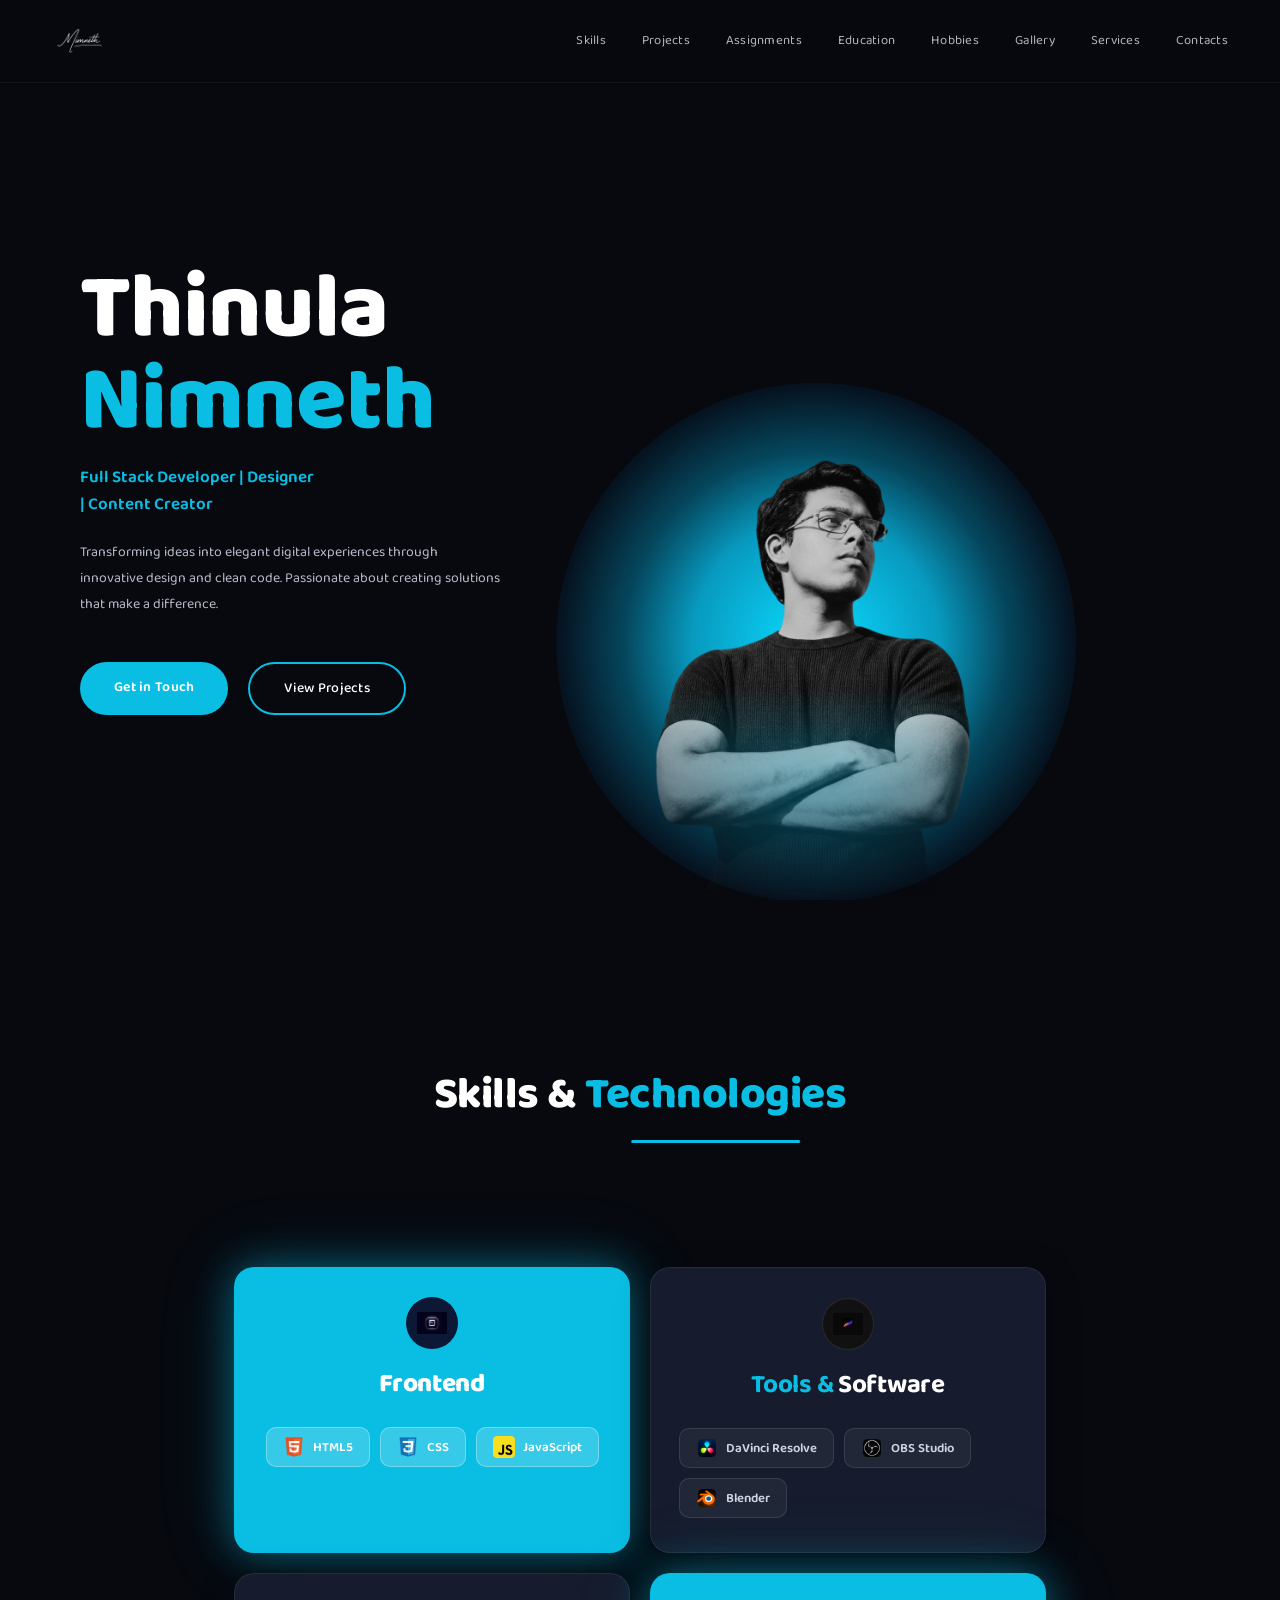
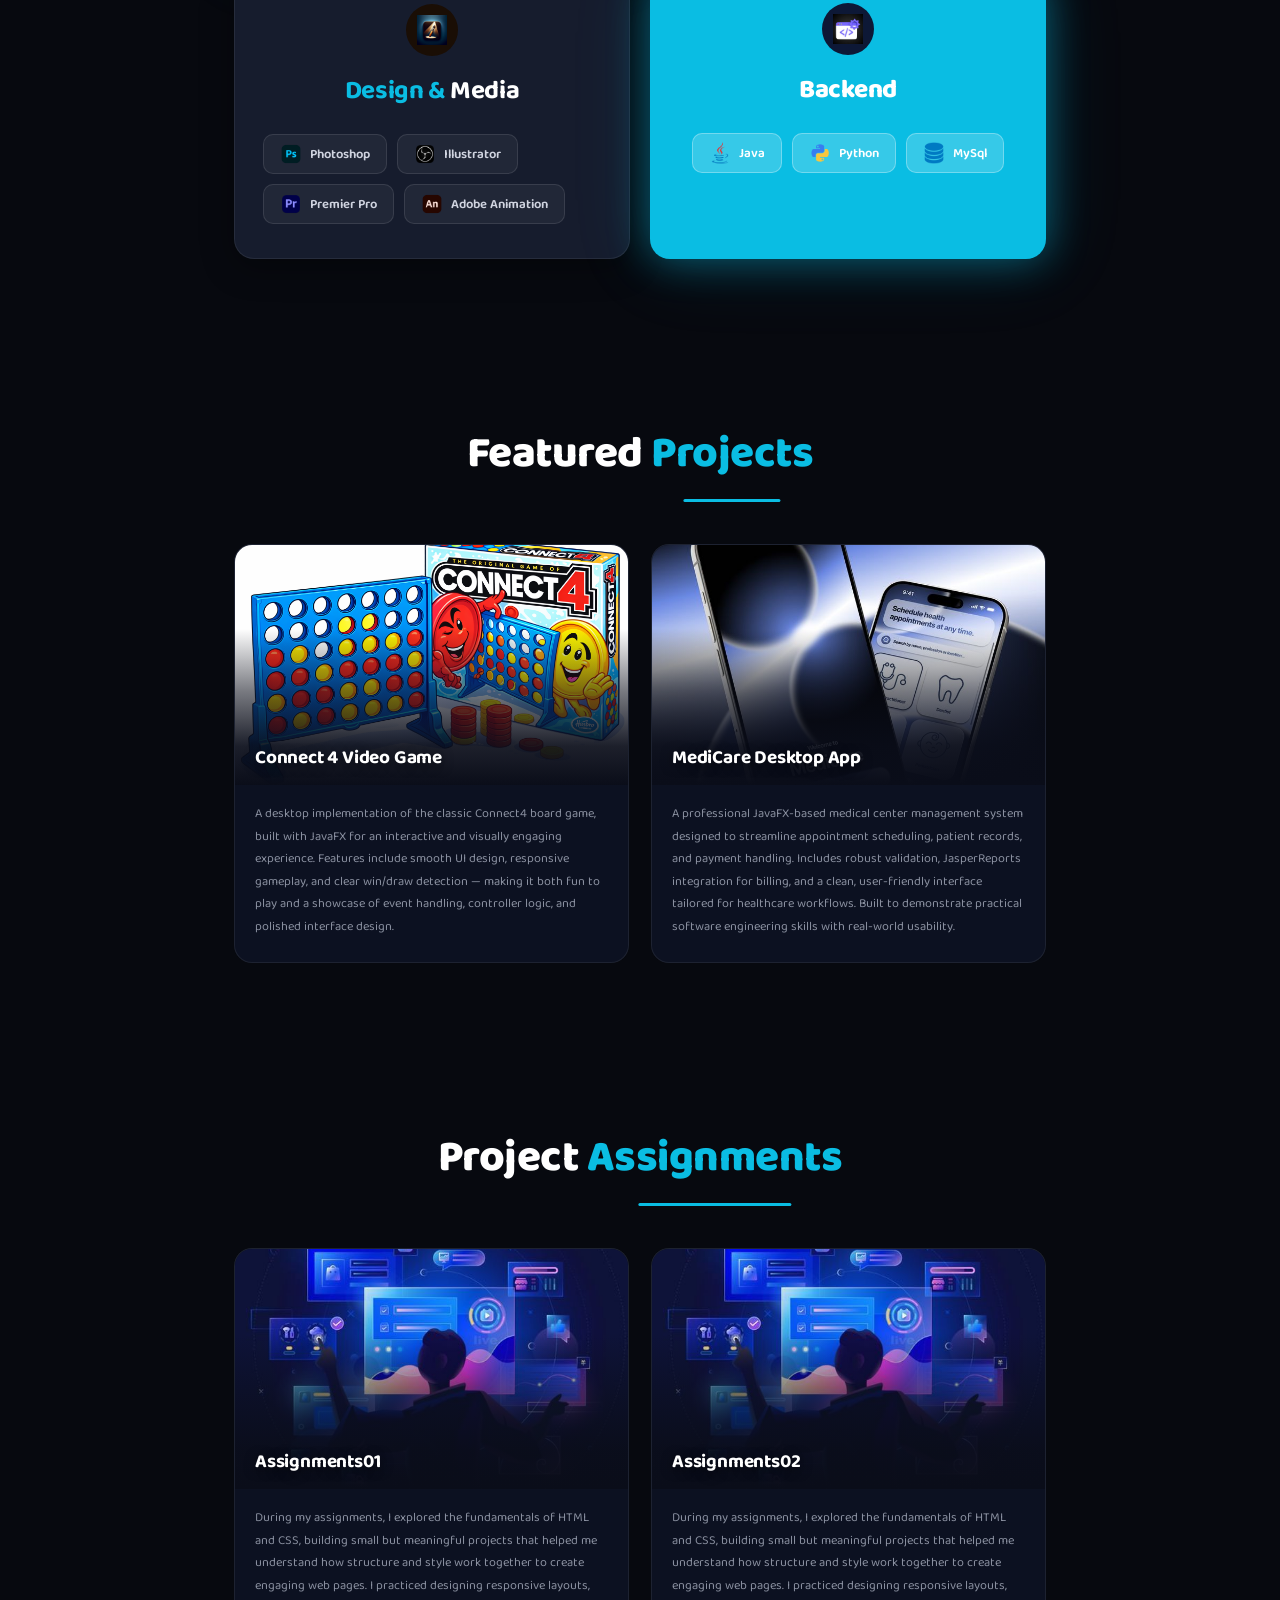
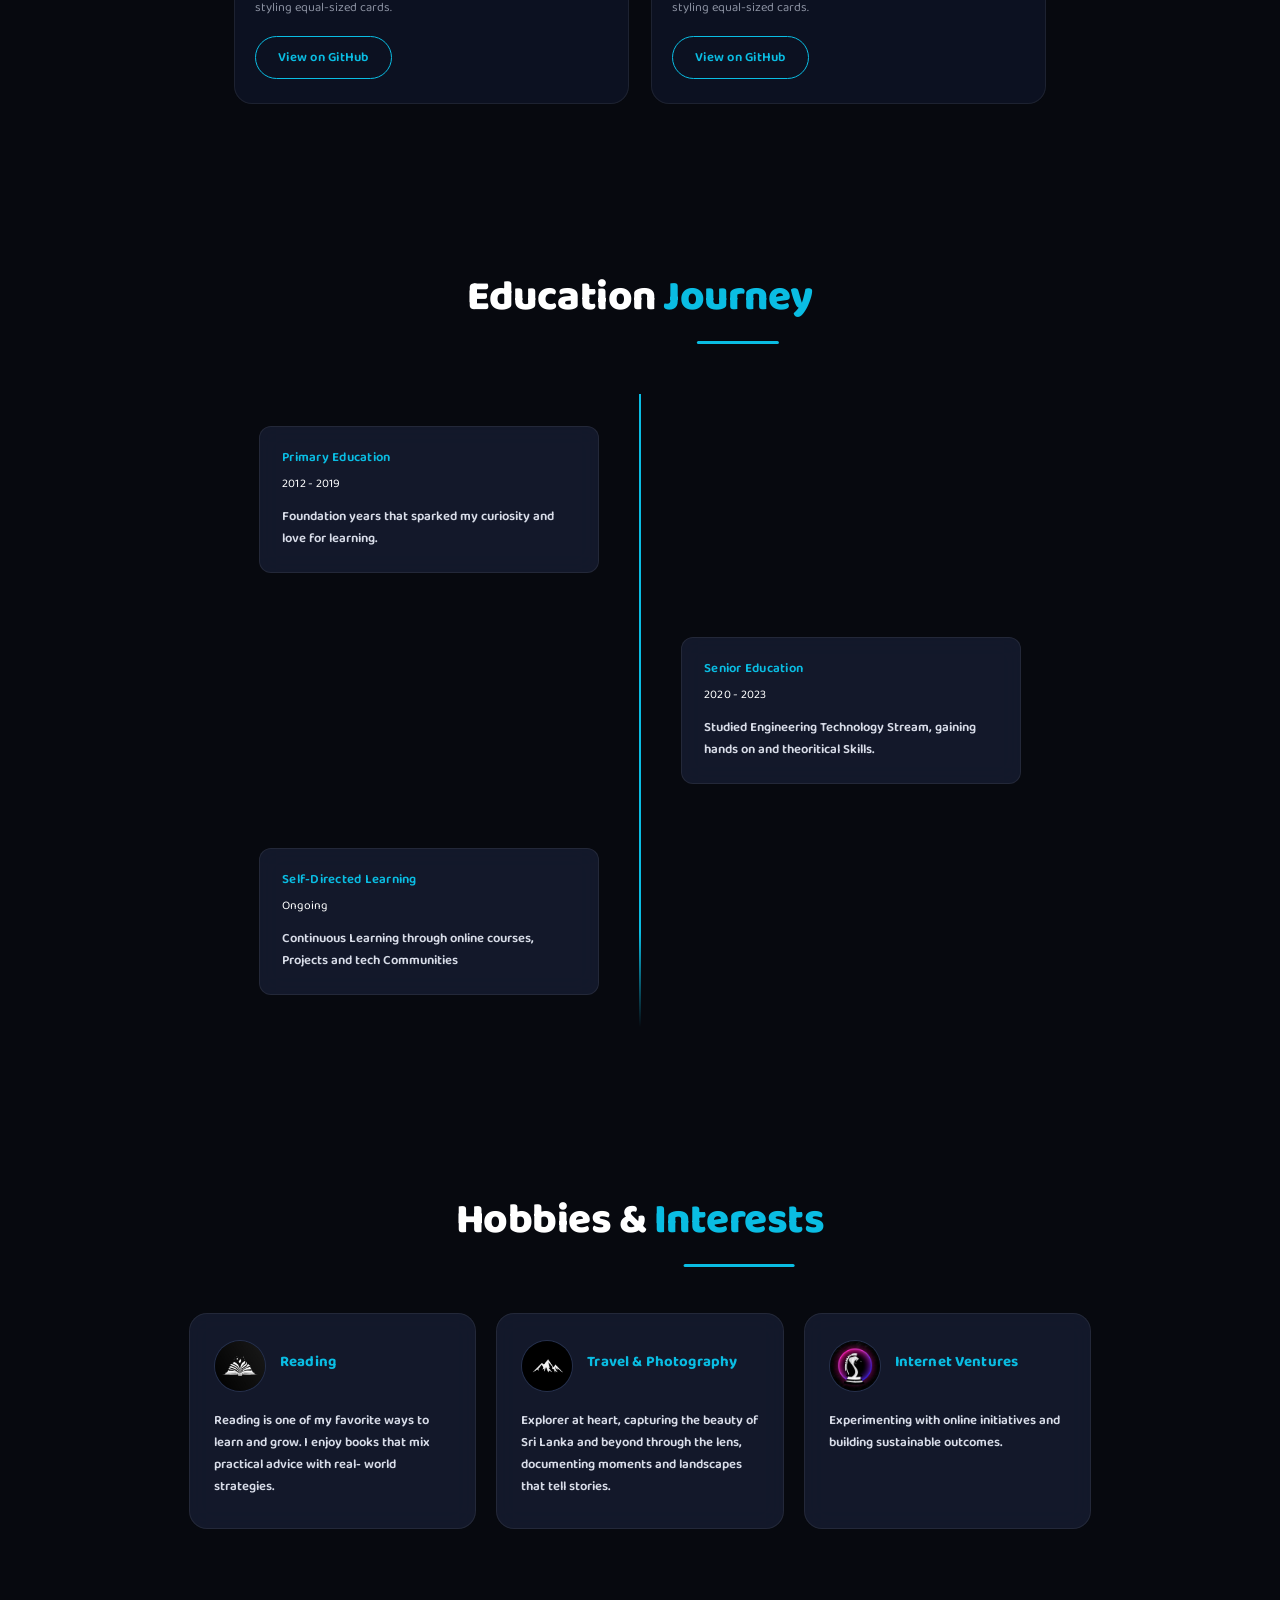
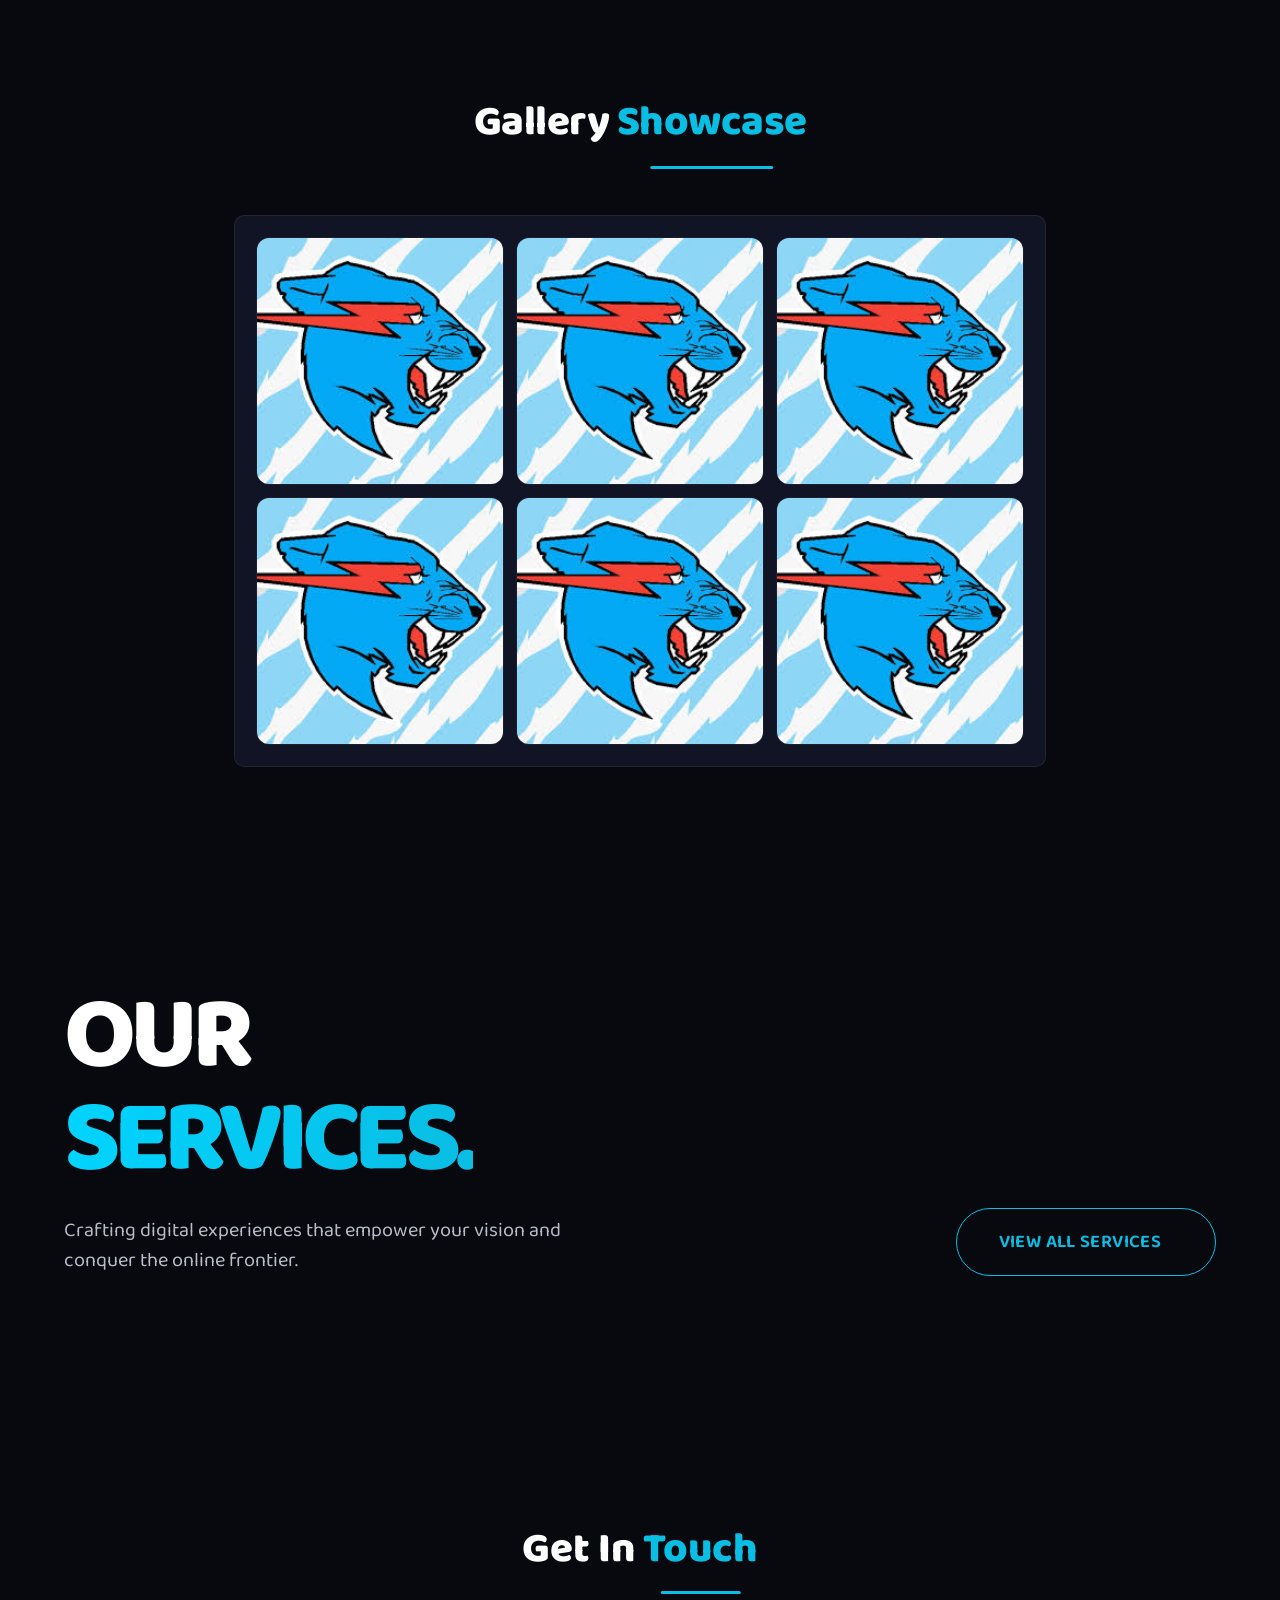
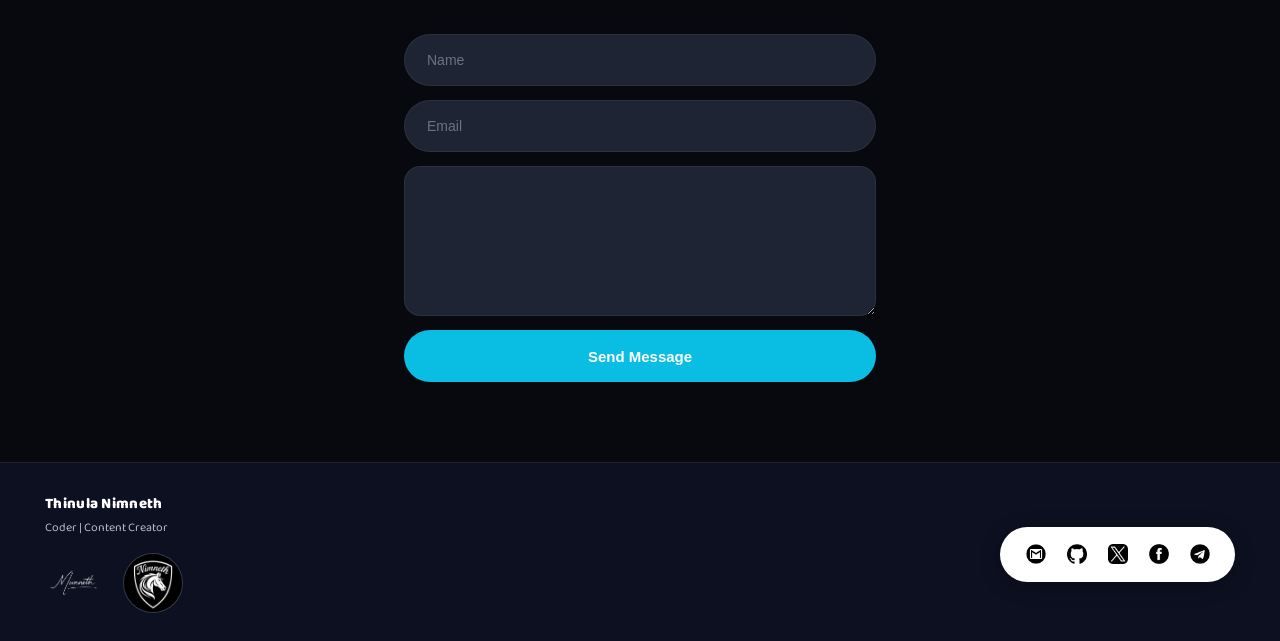
==== index.html @ 16de4619 "services update" ====
<!DOCTYPE html>
<html lang="en">
<head>
    <meta charset="UTF-8">
    <meta name="viewport" content="width=device-width, initial-scale=1.0">
    
    <title>Nimneth</title>


    <!-- google link font -->

    <link rel="preconnect" href="https://fonts.googleapis.com">
    <link rel="preconnect" href="https://fonts.gstatic.com" crossorigin>
    <link href="https://fonts.googleapis.com/css2?family=Baloo+Bhai+2:wght@400;500;600;700;800&display=swap" rel="stylesheet">




    <link rel="stylesheet" href="style.css">

</head>


<body>

    
    
    <div id="navbar">

            <div class="nav-row1">
            <div class="nav-logo">
                <img src="assets/signature.png" alt="Nimneth">
               
            </div>

           <nav class="nav-right">
            <a href="#skills">Skills</a>
            <a href="#projects">Projects</a>
            <a href="#assignment">Assignments</a> 
            <a href="#education">Education</a>
            <a href="#hobbies">Hobbies</a>
            <a href="#gallery">Gallery</a>
            <a href="#services-pro">Services</a>
            <a href="#contacts">Contacts</a>
           </nav>


              <!-- burger button -->
             <button class="burger" id="burger" aria-label="Toggle menu">
               <span></span>
               <span></span>
               <span></span>
             </button>
           

        </div>


          
                   <!-- button -->

            <div class="mobile-menu" id="mobile-menu">
                 <a href="#skills">Skills</a>
                 <a href="#projects">Projects</a>
                 <a href="#assignment">Assignments</a>
                 <a href="#education">Education</a>
                 <a href="#hobbies">Hobbies</a>
                 <a href="#gallery">Gallery</a>
                 <a href="#services-pro">Services</a>
                 <a href="#contacts">Contacts</a>
             </div>



    </div>


    


 <section id="hero">

        

        <div class="hero-left">
            <h1 class="hero-name">
                <span class="name-white">Thinula</span>
                <span class="name-cyan">Nimneth</span>
            </h1>

            <p class="hero-role">
                Full Stack Developer | Designer<br>
                | Content Creator

            </p>

            <p class="hero-desc">
                 Transforming ideas into elegant digital experiences through
                 innovative design and clean code. Passionate about creating
                 solutions that make a difference.
            </p>


            <div class="hero-btns">
                <a href="#contacts" class="btn-solid" >Get in Touch</a>
                <a href="#projects" class="btn-outline" >View Projects</a>
            </div>

        </div>


        <div class="hero-right">
          <div class="hero-glow"></div>
            <div class="hero-photo">
                <img src="assets/profilepic.png" alt="profile image"
            </div>
        </div>




    </section>






 <!-- skills -->

 
<section class="skill-section" id="skills">

  <h2 class="skill-section">
    Skills &amp;&nbsp;<span class="cyan">Technologies</span>
  </h2>

  <div class="skill-grid">

   

    <div class="card-cyan">
      <div class="card-layout">
        <div class="card-icon-frontend">
          <img src="assets/icons/frontend.jpg" alt="frontend">
        </div>

        <div class="card-title">Frontend</div>

        <div class="pills">
          <div class="pill">
            <img src="assets/icons/html.png" alt="html5"> HTML5
          </div>
          <div class="pill">
            <img src="assets/icons/css.png" alt="css"> CSS
          </div>
          <div class="pill">
            <img src="assets/icons/javascript.png" alt="javascript"> JavaScript
          </div>
        </div>
      </div>
    </div>


    

    <div class="card-dark">
      <div class="card-layout">
        <div class="card-icon-tools">
          <img src="assets/icons/tools.jpg" alt="tools">
        </div>

        <div class="card-title">
          <span class="t-cyan">Tools &amp;&nbsp;</span><span class="t-white">Software</span>
        </div>

        <div class="pills">
          <div class="pill">
            <img src="assets/icons/davinci.png" alt="davinci_resolve"> DaVinci Resolve
          </div>
          <div class="pill">
            <img src="assets/icons/obs.png" alt="obs_studio"> OBS Studio
          </div>
          <div class="pill">
            <img src="assets/icons/blender.png" alt="blender"> Blender
          </div>
        </div>
      </div>
    </div>

  

    <div class="card-dark">
      <div class="card-layout">
        <div class="card-icon-design">
          <img src="assets/icons/design.jpg" alt="Design">
        </div>

        <div class="card-title">
          <span class="t-cyan">Design &amp;&nbsp;</span><span class="t-white">Media</span>
        </div>

        <div class="pills">
          <div class="pill">
            <img src="assets/icons/psd.png" alt="Photoshop"> Photoshop
          </div>
          <div class="pill">
            <img src="assets/icons/obs.png" alt="illustrator"> Illustrator
          </div>
          <div class="pill">
            <img src="assets/icons/adobe_premiere_pro.png" alt="Premier Pro"> Premier Pro
          </div>
          <div class="pill">
            <img src="assets/icons/animation.png" alt="Adobe Animation"> Adobe Animation
          </div>
        </div>
      </div>
    </div>

   

    <div class="card-cyan">
      <div class="card-layout">
        <div class="card-icon-backend">
          <img src="assets/icons/backend.jpg" alt="backend">
        </div>

        <div class="card-title">Backend</div>

        <div class="pills">
          <div class="pill">
            <img src="assets/icons/java_original_logo_icon_146458 (1).png" alt="Java"> Java
          </div>
          <div class="pill">
            <img src="assets/icons/python.png" alt="Python"> Python
          </div>
          <div class="pill">
            <img src="assets/icons/database.png" alt="MySql"> MySql
          </div>
        </div>
      </div>
    </div>

    

  </div>
</section>








 <!-- projects i did dev -->



 <section class="project-section"  id="projects">

    <h2 class="heading">
        Featured <span class="cyan">Projects</span>
    </h2>

    <div class="proj-grid">

        <div class="project-card">

            <div class="proj-img">
                <img src="assets/icons/Connect4Game.png" alt="Connect4 videoGame">
                <h3 class="project-title">Connect 4 Video Game</h3>
            </div>

            <div class="proj-body">
                <p class="proj-desc">
                     A desktop implementation of the classic Connect4 board game,
                     built with JavaFX for an interactive and visually engaging experience.
                     Features include smooth UI design, responsive gameplay, and
                     clear win/draw detection — making it both fun to play and a
                     showcase of event handling, controller logic, and polished
                     interface design.
                </p>
            </div>
        </div>



          <div class="project-card">

            <div class="proj-img">
                <img src="assets/icons/mediapp.jpg" alt="MediCare Desktop App">
                <h3 class="project-title">MediCare Desktop App</h3>
            </div>

            <div class="proj-body">
                <p class="proj-desc">
                      A professional JavaFX-based medical center management system
                      designed to streamline appointment scheduling, patient records,
                      and payment handling. Includes robust validation, JasperReports
                      integration for billing, and a clean, user-friendly interface tailored for
                      healthcare workflows. Built to demonstrate practical software
                      engineering skills with real-world usability.
                </p>
            </div>
        </div>

    </div>


 </section>










 <!-- assignments sec -->




<section class="assignment-section" id="assignment">

  <h2 class="heading">
    Project <span class="cyan">Assignments</span>
  </h2>


  <div class="assignment-grid">

    <div class="assignment-card">

      <div class="assignment-img">
        <img src="assets/icons/assignment.jpg" alt="Connect4 videoGame">
        <h3 class="assignment-title">Assignments01</h3>
      </div>
      <div class="assignment-body">

        <p class="assignment-desc">
          During my assignments, I explored the fundamentals of HTML and CSS, 
          building small but meaningful projects that helped me understand how 
          structure and style work together to create engaging web pages. I practiced
           designing responsive layouts, styling equal-sized cards.
        </p>

        <a href="https://github.com/ThinulaNimneth/CSS-EX-3"
           target="_blank" class="assignment-btn">
          View on GitHub
        </a>
      </div>
    </div>



    <div class="assignment-card">

      <div class="assignment-img">
        <img src="assets/icons/assignment.jpg" alt="MediCare Desktop App">
        <h3 class="assignment-title">Assignments02</h3>  
      </div>
      <div class="assignment-body">
        <p class="assignment-desc">

         During my assignments, I explored the fundamentals of HTML and CSS, 
          building small but meaningful projects that helped me understand how 
          structure and style work together to create engaging web pages. I practiced
           designing responsive layouts, styling equal-sized cards.
        </p>

        <a href="https://github.com/ThinulaNimneth/CSS-EX-4"
           target="_blank" class="assignment-btn">
          View on GitHub
        </a>
      </div>
    </div>

  </div>

</section>








   <!-- education section dev -->



<section class="edu-section" id="education">

  <h2 class="heading">
    Education <span class="cyan">Journey</span>
  </h2>

  <div class="timeline">


    <div class="timeline-line"></div>

    <div class="tl-left">
      <div class="edu-card">
        <div class="card-title">Primary Education</div>
        <div class="card-date">2012 - 2019</div>
        <p class="card-desc">
          Foundation years that sparked my curiosity
          and love for learning.
        </p>
      </div>
    </div>

    <div class="tl-spacer-right"></div>

    <div class="tl-spacer-left"></div>


    <div class="tl-right">

      <div class="edu-card">
        <div class="card-title">Senior Education</div>
        <div class="card-date">2020 - 2023</div>
        <p class="card-desc">
          Studied Engineering Technology Stream,
          gaining hands on and theoritical Skills.
        </p>
      </div>

    </div>


    <div class="tl-left">
      <div class="edu-card">
        <div class="card-title">Self-Directed Learning</div>
        <div class="card-date">Ongoing</div>
        <p class="card-desc">
          Continuous Learning through online courses,
          Projects and tech Communities
        </p>
      </div>
    </div>
    <div class="tl-spacer_right"></div>

  </div>

</section>


    




<!-- hobbies develop -->



<section class="hobbies-section" id="hobbies">

  <h2 class="sec-heading">
    Hobbies &amp; <span class="cyan">Interests</span>
  </h2>


  <div class="hobbies-grid">


    <div class="hobby-card">
      <div class="card-header">
        <div class="icon-circle">
          <img src="assets/icons/book.jpg" alt="Reading"/>
        </div>
        <span class="card-title">Reading</span>
      </div>
      <p class="card-desc">
        Reading is one of my favorite ways
        to learn and grow. I enjoy books
        that mix practical advice with real-
        world strategies.
      </p>
    </div>


    <div class="hobby-card">
      <div class="card-header">
        <div class="icon-circle">
          <img src="assets/icons/travel.jpg" alt="Travel & Photography"/>
        </div>
        <span class="card-title">Travel &amp; Photography</span>
      </div>
      <p class="card-desc">
        Explorer at heart, capturing the
        beauty of Sri Lanka and beyond
        through the lens, documenting
        moments and landscapes that tell
        stories.
      </p>
    </div>


    <div class="hobby-card">
      <div class="card-header">
        <div class="icon-circle">
          <img src="assets/icons/hustling.png" alt="Internet Ventures"/>
        </div>
        <span class="card-title">Internet Ventures</span>
      </div>
      <p class="card-desc">
        Experimenting with online
        initiatives and building sustainable
        outcomes.
      </p>
    </div>

  </div>


</section>








<!-- gallery dev -->

<section class="gallery-section" id="gallery">

  <h2 class="sec-heading">
    Gallery <span class="cyan">Showcase</span>
  </h2>


  <div class="gallery-container">

    <div class="gallery-grid">

      <div class="gal-cell">
        <img src="assets/beast.jpg" alt="gallery_image">
      </div>

      <div class="gal-cell">
        <img src="assets/beast.jpg" alt="gallery_image">
      </div>

      <div class="gal-cell">
        <img src="assets/beast.jpg" alt="gallery_image">
      </div>

      <div class="gal-cell">
        <img src="assets/beast.jpg" alt="gallery_image">
      </div>

      <div class="gal-cell">
        <img src="assets/beast.jpg" alt="gallery_image">
      </div>

      <div class="gal-cell">
        <img src="assets/beast.jpg" alt="gallery_image">
      </div>

    </div>

  </div>

</section>




<!-- services develop -->



<section  id="services-pro" class="services-section_web">


  <div class="services-wrapper_web">

    <div class="services-txt_web">

      <h1 class="services-title_web">
        OUR <br> <span class="services-highlights">SERVICES.</span>
      </h1>

      <P class="services-subtitle_web">
        Crafting digital experiences that empower your vision and conquer the online frontier.
      </P>
    </div>

    <a href="services.html" class="services-btn-web">
      VIEW ALL SERVICES
        <span class="arrow"></span>


    </a>

  </div>





</section>







<!-- Contacts -->



<section class="contact-section" id="contacts">


    <h2 class="sec-heading">
        Get In <span class="cyan">Touch</span>
    </h2>



    <form class="contact-form" id="contact-form">


        <input class="form-input"   type="text"  placeholder="Name" required >

        <input  class="form-input"  type="email"  placeholder="Email" required >

        <textarea  class="form-textarea"  placeholder="Message" required >  </textarea>

        <button type="submit" class="btn-send"  id="send-btn" >
            Send Message
        </button>
        

    </form>

</section>





<!-- footer dev -->

<footer class="footer">


  <div class="footer-left">

    <div class="footer-info">
      <div class="footer-name">Thinula Nimneth</div>
      <div class="footer-tag">Coder | Content Creator</div>
    </div>


    <div class="footer-logo">

      <img src="assets/signaturelogo.png" alt="signatureimg">

      <div class="footer-badge">
        <img src="assets/icons/brandLogo.png" alt="logobusiness">
      </div>

    </div>

  </div>



  <div class="footer-socials">



    <a href="mailto:nimnethnetwork@gmail.com" title="Email" target="_blank">
      <img src="assets/icons/gmail_icon.png"  alt="email">
    </a>



    <a href="https://github.com/ThinulaNimneth" title="GitHub" target="_blank">
      <img src="assets/icons/githu.png" alt="github">
    </a>



    <a href="https://x.com/NimnethX" title="X (Twitter)" target="_blank">
      <img src="assets/icons/xlogo.png" alt="twitter">
    </a>



    <a href="#" title="Facebook" target="_blank">
      <img src="assets/icons/fbicon.png" alt="Facebook">
    </a>



    <a href="http://t.me/NIMNETHphionix" title="Telegram" target="_blank">
      <img src="assets/icons/telegram.png" alt="telegram">
    </a>



  </div>



</footer>












     <script src="script.js"></script>
</body>
</html>
---- style.css ----
*, *::before, *::after {
  margin: 0;
  padding: 0;
  box-sizing: border-box;
}



html {
   scroll-behavior: smooth;
   }





:root {
  --bg:        #07090f;
  --cyan:      #0abde3;
  --cyan-dark: #0099c7;
  --white:     #ffffff;
  --text:      #b8bcc8;
  --font:      'Baloo Bhai 2', 'Segoe UI', system-ui, sans-serif;
}



body {
  background: var(--bg);
  color: var(--text);
  font-family: var(--font);
  overflow-x: hidden;
  min-height: 100vh;
}



a {
  text-decoration: none;
  color: inherit;
}



img {
  display: block;
  max-width: 100%;
}



::-webkit-scrollbar       { width: 4px; }
::-webkit-scrollbar-track { background: var(--bg); }
::-webkit-scrollbar-thumb { background: var(--cyan); border-radius: 10px; }





#navbar {
  position: fixed;
  top: 0; left: 0; right: 0;
  z-index: 999;
  background: rgba(7, 9, 15, 0.90);
  backdrop-filter: blur(18px);
  -webkit-backdrop-filter: blur(18px);
  border-bottom: 1px solid rgba(255, 255, 255, 0.05);
}



.nav-row1 {
  display: flex;
  align-items: center;
  justify-content: space-between;
  padding: 12px 52px;
}



.nav-logo img {
  height: 58px;
  width: auto;
  display: block;
  mix-blend-mode: screen;
}



.nav-right {
  display: flex;
  align-items: center;
  gap: 36px;
}



.nav-right a {
  font-size: 13px;
  font-weight: 400;
  color: rgba(255, 255, 255, 0.70);
  letter-spacing: 0.02em;
  transition: color .2s;
  position: relative;
  padding-bottom: 2px;
}



.nav-right a::after {
  content: '';
  position: absolute;
  bottom: -2px; left: 0;
  width: 0; height: 1.5px;
  background: var(--cyan);
  border-radius: 2px;
  transition: width .25s ease;
}



.nav-right a:hover,
.nav-right a.active        { color: var(--cyan); }
.nav-right a:hover::after,
.nav-right a.active::after { width: 100%; }





/* hero dev */



#hero {
  min-height: 100vh;
  display: flex;
  align-items: center;
  justify-content: space-between;
  padding: 80px 80px 0 80px;
  position: relative;
  overflow: hidden;
}


.hero-left {
  flex: 1;
  max-width: 580px;
 
}



.hero-name {
  font-size: clamp(54px, 7.5vw, 92px);
  font-weight: 800;
  line-height: 1.0;
  letter-spacing: -1px;
}



.name-white {
  color: var(--white);
  display: block;
}



.name-cyan {
  color: var(--cyan);
  display: block;
}




.hero-role {
  font-size: 17px;
  font-weight: 600;
  color: var(--cyan);
  margin-top: 16px;
  margin-bottom: 22px;
  line-height: 1.55;
}


.hero-desc {
  font-size: 14px;
  font-weight: 400;
  color: var(--text);
  max-width: 420px;
  line-height: 1.85;
  margin-bottom: 44px;
}



.hero-btns {
  display: flex;
  gap: 20px;
  flex-wrap: wrap;
}



.btn-solid {
  background: var(--cyan);
  color: var(--white);
  font-family: var(--font);
  font-size: 14px;
  font-weight: 600;
  padding: 14px 34px;
  border-radius: 50px;
  border: none;
  cursor: pointer;
  display: inline-block;
  letter-spacing: 0.02em;
  transition: background .2s, transform .15s, box-shadow .2s;
}



.btn-solid:hover {
  background: var(--cyan-dark);
  transform: translateY(-2px);
  box-shadow: 0 8px 28px rgba(10, 189, 227, 0.38);
}



.btn-outline {
  background: transparent;
  color: var(--white);
  font-family: var(--font);
  font-size: 14px;
  font-weight: 500;
  padding: 13px 34px;
  border-radius: 50px;
  border: 2px solid var(--cyan);
  cursor: pointer;
  display: inline-block;
  letter-spacing: 0.02em;
  transition: background .2s, transform .15s, box-shadow .2s;
}



.btn-outline:hover {
  background: rgba(10, 189, 227, 0.10);
  transform: translateY(-2px);
  box-shadow: 0 8px 24px rgba(10, 189, 227, 0.18);
}



.hero-right {
  flex: 0 0 auto;
  width: 480px;
  display: flex;
  justify-content: center;
  align-items: flex-end;
  align-self: flex-end;
  position: relative;
}



.hero-glow {

  position: absolute;
  left: 20%;
  top: 50%;
  transform: translate(-50%, -50%);
  width: 520px;
  height: 520px;
  border-radius: 50%;
  background: radial-gradient(
    circle at center,
    #00e5ff                      0%,
    #0abde3                     16%,
    #0899be                     34%,
    rgba(4,  140, 180, 0.48)    52%,
    rgba(2,   70, 120, 0.16)    70%,
    transparent                  84%
  );
  pointer-events: none;
  z-index: 0;
}




.hero-photo {


  width: clamp(300px, 30vw, 460px);
  position: relative;
  z-index: 1;
  top: 20px;
  right: 150px;
  
}



.hero-photo img {
  width: 100%;
  height: auto;
  display: block;
  filter: grayscale(100%) contrast(1.12) brightness(0.90);
  -webkit-mask-image: linear-gradient(to bottom, black 55%, transparent 100%);
  mask-image:         linear-gradient(to bottom, black 55%, transparent 100%);
}





@keyframes fadeUp {
  from { opacity: 0; transform: translateY(24px); }
  to   { opacity: 1; transform: translateY(0); }
}



@keyframes fadeIn {
  from { opacity: 0; }
  to   { opacity: 1; }
}



.hero-name  { animation: fadeUp .70s ease both; animation-delay: .10s; }
.hero-role  { animation: fadeUp .70s ease both; animation-delay: .22s; }
.hero-desc  { animation: fadeUp .70s ease both; animation-delay: .34s; }
.hero-btns  { animation: fadeUp .70s ease both; animation-delay: .46s; }
.hero-glow  { animation: fadeIn 1.00s ease both; animation-delay: .10s; }
.hero-right { animation: fadeUp .90s ease both; animation-delay: .30s; }





@media (max-width: 1024px) {
  #hero { padding: 80px 40px 0 40px; }
  .hero-right { width: 400px; }
}



@media (max-width: 820px) {
  .nav-row1  { padding: 12px 20px; }
  .nav-right { display: none; }








  #hero {
    flex-direction: column;
    align-items: flex-start;
    padding: 110px 24px 40px;
    gap: 10px;
  }




  .hero-left {
    max-width: 100%;
  }



  .hero-right {
    width: 100%;
    justify-content: center;
    align-self: center;
    margin-top: 10px;
  }


  .hero-photo {
    width: 260px;
    right: 0;
    left: 0;
    top: 0;
  }

  .hero-glow {
    left: 50%;  
    width: 300px;
    height: 300px;

  }
}











/* skills develop */




.skill-section {
  width: 100%;
  max-width: 860px;
  margin: 0 auto;
  padding: 80px 24px;
}


.skill-section h2 {
  text-align: center;
  margin-bottom: 52px;
  font-size: clamp(30px, 4vw, 44px);
  font-weight: 800;
  color: #ffffff;
  letter-spacing: -0.5px;
}



.skill-section h2 .cyan {
  color: var(--cyan);
  position: relative;
  display: inline-block;
  padding-bottom: 4px;
}


.skill-section h2 .cyan::after {
  content: '';
  position: absolute;
  left: 50%;
  transform: translateX(-50%);
  bottom: -8px;
  width: 65%;
  height: 3px;
  background: var(--cyan);
  border-radius: 2px;
}



.skill-grid {
  display: grid;
  grid-template-columns: 1fr 1fr;
  gap: 20px;
}


.card-cyan, .card-dark {
  border-radius: 20px;
  padding: 30px 28px 34px;
  transition: transform .2s, box-shadow .25s;
  position: relative;
  overflow: hidden;
}


.card-cyan:hover, .card-dark:hover {
  transform: translateY(-5px);
}


.card-cyan {

  background: var(--cyan);
  box-shadow: 0 0 40px rgba(10,189,227,0.45), 0 0 80px rgba(10,189,227,0.15);
}



.card-dark {
  background: #161c2d;
  border: 1px solid rgba(255,255,255,0.07);
  box-shadow: 0 8px 32px rgba(0,0,0,0.35);
  transition: transform .2s, box-shadow .25s, border-color .25s;
  
}



.card-dark:hover {
  transform: translateY(-5px);
  border-color: rgba(10,189,227,0.45);
  box-shadow: 0 8px 32px rgba(0,0,0,0.35), 0 0 24px rgba(10,189,227,0.12);

}



.card-header {
  display: flex;
  align-items: center;
  gap: 15px;
  margin-bottom: 22px;
}



.card-layout {
  display: flex;
  flex-direction: column;
  align-items: center;
  text-align: center;
}



.card-icon-frontend, .card-icon-backend,
.card-icon-tools, .card-icon-design {
  width: 52px;
  height: 52px;
  border-radius: 50%;
  display: flex;
  align-items: center;
  justify-content: center;
  flex-shrink: 0;
}



.card-icon-frontend { background: #0d1836; }
.card-icon-backend  { background: #0d1836; }
.card-icon-design   { background: #1a0e05; }
.card-icon-tools    { background: #111; border: 1px solid rgba(255,255,255,0.1); }



.card-icon-frontend img, .card-icon-backend img,
.card-icon-tools img, .card-icon-design img {
  width: 30px;
  height: 30px;
  object-fit: contain;
}



.card-cyan .card-title {
  font-size: 26px;
  font-weight: 800;
  color: #fff;
  margin-top: 14px;
  margin-bottom: 22px;
  letter-spacing: -0.3px;
}



.card-dark .card-title {
  font-size: 26px;
  font-weight: 700;
  text-align: center;
  margin-top: 14px;
  margin-bottom: 22px;
  letter-spacing: -0.3px;

  
}



.card-dark .card-title .t-cyan  { color: var(--cyan); }
.card-dark .card-title .t-white { color: white; }



.pills {

  display: flex;
  flex-wrap: wrap;
  gap: 10px;
}



.card-cyan .pills {
   justify-content: center;
   }



.pill {
  display: inline-flex;
  align-items: center;
  gap: 8px;
  border-radius: 10px;
  padding: 8px 16px;
  font-size: 13px;
  font-weight: 600;
  cursor: default;
  transition: transform .15s;
}



.pill:hover { 
  transform: scale(1.04);
 }




.card-cyan .pill {
  background: rgba(255,255,255,0.18);
  border: 1.5px solid rgba(255,255,255,0.3);
  color: white;
}




.card-dark .pill {
  background: rgba(255,255,255,0.05);
  border: 1px solid rgba(255,255,255,0.1);
  color: #d0d4e0;
}



.card-dark .pill:hover {
  border-color: rgba(10,189,227,0.4);
  background: rgba(10,189,227,0.07);
}



.pill img {
  width: 22px;
  height: 22px;
  object-fit: contain;
  border-radius: 4px;
  flex-shrink: 0;
}



@media (max-width: 620px) {
  .skill-grid { grid-template-columns: 1fr; }
}









/* projects dev */






.project-section {
  width: 100%;
  max-width: 860px;
  margin: 0 auto;
  padding: 80px 24px;
}



.project-section .heading {
  text-align: center;
  margin-bottom: 52px;
  font-size: clamp(30px, 4.5vw, 44px);
  font-weight: 800;
  color: white;
  letter-spacing: -0.5px;
}



.project-section .heading .cyan {
  color: var(--cyan);
  position: relative;
  display: inline-block;
  padding-bottom: 2px;
}



.project-section .heading .cyan::after {
  content: '';
  position: absolute;
  left: 50%;
  transform: translateX(-50%);
  bottom: -10px;
  width: 60%;
  height: 3px;
  background: var(--cyan);
  border-radius: 2px;
}



.proj-grid {
  display: grid;
  grid-template-columns: 1fr 1fr;
  gap: 22px;
}



.project-card {
  background: rgba(14, 19, 36, 0.9);
  border: 1px solid rgba(255,255,255,0.07);
  border-radius: 18px;
  overflow: hidden;
  backdrop-filter: blur(10px);
  -webkit-backdrop-filter: blur(10px);
  transition: transform .25s, border-color .25s, box-shadow .25s;
}



.project-card:hover {
  transform: translateY(-6px);
  border-color: rgba(10,189,227,0.45);
  box-shadow: 0 0 30px rgba(10,189,227,0.2), 0 0 60px rgba(10,189,227,0.08);
}




.proj-img {
  position: relative;
  width: 100%;
  height: 240px;
  overflow: hidden;
}



.proj-img img {
  width: 100%;
  height: 100%;
  object-fit: cover;
  display: block;
  transition: transform .4s ease;
}



.project-card:hover .proj-img img {
   transform: scale(1.04);

   }



.proj-img::after {
  content: '';
  position: absolute;
  left: 0; right: 0; bottom: 0;
  height: 65%;
  background: linear-gradient(
    to bottom, transparent 0%,
    rgba(10,13,25,0.55) 40%,
    rgba(10,13,25,0.92) 75%,
    rgba(10,13,25,1.0)  100%
  );


  pointer-events: none;
}




.project-title {
  position: absolute;
  bottom: 14px;
  left: 20px;
  right: 20px;
  font-size: 19px;
  font-weight: 700;
  color: #ffffff;
  letter-spacing: -0.2px;
  line-height: 1.25;
  z-index: 1;
  text-shadow: 0 2px 12px rgba(0,0,0,0.6);
}



.proj-body { 
  padding: 18px 20px 24px;

 }





.proj-desc {
  font-size: 12.5px;
  font-weight: 400;
  color: #8a90a0;
  line-height: 1.8;
}


@media (max-width: 620px) {
  .proj-grid { grid-template-columns: 1fr; }
}




/* assignments sec */




.assignment-section {
  width: 100%;
  max-width: 860px;
  margin: 0 auto;
  padding: 80px 24px;
}



.assignment-section .heading {
  text-align: center;
  margin-bottom: 52px;
  font-size: clamp(30px, 4.5vw, 44px);
  font-weight: 800;
  color: white;
  letter-spacing: -0.5px;
}



.assignment-section .heading .cyan {
  color: var(--cyan);
  position: relative;
  display: inline-block;
  padding-bottom: 2px;
}




.assignment-section .heading .cyan::after {
  content: '';
  position: absolute;
  left: 50%;
  transform: translateX(-50%);
  bottom: -10px;
  width: 60%;
  height: 3px;
  background: var(--cyan);
  border-radius: 2px;
}




.assignment-grid {
  display: grid;
  grid-template-columns: 1fr 1fr;
  gap: 22px;
}


.assignment-card {
  background: rgba(14, 19, 36, 0.9);
  border: 1px solid rgba(255,255,255,0.07);
  border-radius: 18px;
  overflow: hidden;
  backdrop-filter: blur(10px);
  -webkit-backdrop-filter: blur(10px);
  transition: transform .25s, border-color .25s, box-shadow .25s;
}


.assignment-card:hover {
  transform: translateY(-6px);
  border-color: rgba(10,189,227,0.45);
  box-shadow: 0 0 30px rgba(10,189,227,0.2), 0 0 60px rgba(10,189,227,0.08);
}


.assignment-img {
  position: relative;
  width: 100%;
  height: 240px;
  overflow: hidden;
}


.assignment-img img {
  width: 100%;
  height: 100%;
  object-fit: cover;
  display: block;
  transition: transform .4s ease;
}



.assignment-card:hover .assignment-img img {
   transform: scale(1.04);
  
  }



.assignment-img::after {
  content: '';
  position: absolute;
  left: 0; right: 0; bottom: 0;
  height: 65%;
  background: linear-gradient(
    to bottom, transparent 0%,
    rgba(10,13,25,0.55) 40%,
    rgba(10,13,25,0.92) 75%,
    rgba(10,13,25,1.0)  100%
  );
  pointer-events: none;
}



.assignment-title {
  position: absolute;
  bottom: 14px;
  left: 20px;
  right: 20px;
  font-size: 19px;
  font-weight: 700;
  color: #ffffff;
  letter-spacing: -0.2px;
  line-height: 1.25;
  z-index: 1;
  text-shadow: 0 2px 12px rgba(0,0,0,0.6);
}



.assignment-body {
   padding: 18px 20px 24px;
   }



.assignment-desc {
  font-size: 12.5px;
  font-weight: 400;
  color: #8a90a0;
  line-height: 1.8;
}




.assignment-btn {
  display: inline-flex;
  align-items: center;
  gap: 8px;
  margin-top: 16px;
  padding: 10px 22px;
  font-size: 13px;
  font-weight: 600;
  color: var(--cyan);
  border: 1.5px solid var(--cyan);
  border-radius: 50px;
  letter-spacing: 0.02em;
  transition: background .2s, color .2s, transform .15s, box-shadow .2s;
}


.assignment-btn:hover {
  background: var(--cyan);
  color: white;
  transform: translateY(-2px);
  box-shadow: 0 8px 24px rgba(10, 189, 227, 0.28);
}



@media (max-width: 620px) {
  .assignment-grid { grid-template-columns: 1fr; }
}















/* edu development */





.edu-section {
  width: 100%;
  max-width: 860px;
  margin: 0 auto;
  padding: 80px 24px;
}

.edu-section .heading {
  text-align: center;
  font-size: clamp(28px, 4vw, 42px);
  font-weight: 800;
  color: white;
  letter-spacing: -0.5px;
  margin-bottom: 60px;
}

.edu-section .heading .cyan {
  color: var(--cyan);
  position: relative;
  display: inline-block;
  padding-bottom: 2px;
}

.edu-section .heading .cyan::after {
  content: '';
  position: absolute;
  left: 50%;
  transform: translateX(-50%);
  bottom: -10px;
  width: 55%;
  height: 3px;
  background: var(--cyan);
  border-radius: 2px;
}


.timeline {
  position: relative;
  display: grid;
  grid-template-columns: 1fr 2px 1fr;
  row-gap: 0;
}


.timeline-line {
  grid-column: 2;
  grid-row: 1/99;
  background: linear-gradient(
    to bottom, #0abde3 0%, #0abde3 85%, rgba(10,189,227,0.0) 100%
  );


  width: 2px;
  justify-self: center;
}



.tl-left {
  grid-column: 1;
  padding: 32px 40px 32px 0;
  display: flex;
  justify-content: flex-end;
}



.tl-right {
  grid-column: 3;
  padding: 32px 0 32px 40px;
  display: flex;
  justify-content: flex-start;
}



.tl-spacer-left  {
   grid-column: 1;
   }
.tl-spacer-right {
   grid-column: 3;
   }




.edu-card {

  background: rgba(22, 28, 48, 0.85);
  border: 1px solid rgba(255,255,255,0.07);
  border-radius: 12px;
  padding: 20px 22px 22px;
  width: 100%;
  max-width: 340px;
  backdrop-filter: blur(12px);
  -webkit-backdrop-filter: blur(12px);
  transition: border-color .25s, transform .2s, box-shadow .25s;
}


.edu-card:hover {
  border-color: rgba(10,189,227,0.3);
  transform: translateY(-3px);
  box-shadow: 0 16px 40px rgba(0,0,0,0.4);
}


.card-title {
  font-size: 13px;
  font-weight: 600;
  color: var(--cyan);
  margin-bottom: 6px;
  letter-spacing: 0.02em;
}


.card-date {
  font-size: 12px;
  font-weight: 400;
  color: white;
  margin-bottom: 12px;
  letter-spacing: 0.02em;
}



.card-desc {
  font-size: 13px;
  font-weight: 600;
  color: #d8dce8;
  line-height: 1.7;
}



@media (max-width: 600px) {

  .timeline { grid-template-columns: 28px 1fr; }

  .timeline-line { grid-column: 1; grid-row: 1/99; }

  .tl-left, .tl-right {
    grid-column: 2;
    padding: 20px 0 20px 20px;
    justify-content: flex-start;
  }

  .tl-spacer-left, .tl-spacer-right { display: none; }

  .edu-card { max-width: 100%; }
}



/* hobbies dev */




.hobbies-section {
  width: 100%;
  max-width: 950px;
  margin: 0 auto;
  padding: 80px 24px;
}



.hobbies-section .sec-heading {
  text-align: center;
  font-size: clamp(28px, 4vw, 42px);
  font-weight: 800;
  color: white;
  letter-spacing: -0.5px;
  margin-bottom: 56px;
}



.hobbies-section .sec-heading .cyan {
  color: var(--cyan);
  position: relative;
  display: inline-block;
  padding-bottom: 2px;
}



.hobbies-section .sec-heading .cyan::after {
  content: '';
  position: absolute;
  left: 50%;
  transform: translateX(-50%);
  bottom: -10px;
  width: 65%;
  height: 3px;
  background: var(--cyan);
  border-radius: 2px;
}



.hobbies-grid {
  display: grid;
  grid-template-columns: repeat(3, 1fr);
  gap: 20px;
  align-items: stretch;
}



.hobby-card {
  background: rgba(22, 28, 48, 0.85);
  border: 1px solid rgba(255, 255, 255, 0.07);
  border-radius: 18px;
  padding: 26px 24px 30px;
  backdrop-filter: blur(12px);
  -webkit-backdrop-filter: blur(12px);
  transition: border-color .25s, transform .2s, box-shadow .25s;
  display: flex;
  flex-direction: column;
}



.hobby-card:hover {
  border-color: rgba(10, 189, 227, 0.3);
  transform: translateY(-5px);
  box-shadow: 0 16px 40px rgba(0, 0, 0, 0.4);
}



.hobby-card .card-header {
  display: flex;
  align-items: center;
  gap: 14px;
  margin-bottom: 18px;
}



.hobby-card .icon-circle {
  width: 52px;
  height: 52px;
  border-radius: 50%;
  background: #0d1836;
  border: 1px solid rgba(255, 255, 255, 0.1);
  display: flex;
  align-items: center;
  justify-content: center;
  flex-shrink: 0;
  overflow: hidden;
}



.hobby-card .card-title {
  font-size: 15px;
  font-weight: 700;
  color: var(--cyan);
  line-height: 1.3;
  letter-spacing: 0.01em;
}



.hobby-card .card-desc {
  font-size: 13px;
  font-weight: 600;
  color: #d8dce8;
  line-height: 1.7;
  flex: 1;
}



@media (max-width: 620px) {

  .hobbies-grid { grid-template-columns: 1fr; }
}



@media (min-width: 621px) and (max-width: 860px) {

  .hobbies-grid { grid-template-columns: 1fr 1fr; }
}




/* gallery develop */



.gallery-section {
  width: 100%;
  max-width: 860px;
  margin: 0 auto;
  padding: 80px 24px;
}

.gallery-section .sec-heading {
  text-align: center;
  font-size: clamp(28px, 4vw, 42px);
  font-weight: 800;
  color: white;
  letter-spacing: -0.5px;
  margin-bottom: 56px;
}

.gallery-section .sec-heading .cyan {
  color: var(--cyan);
  position: relative;
  display: inline-block;
  padding-bottom: 2px;
}

.gallery-section .sec-heading .cyan::after {
  content: '';
  position: absolute;
  left: 50%;
  transform: translateX(-50%);
  bottom: -10px;
  width: 65%;
  height: 3px;
  background: var(--cyan);
  border-radius: 2px;
}


.gallery-container {

  background: rgba(18, 23, 40, 0.90);
  border: 1px solid rgba(255, 255, 255, 0.07);
  border-radius: 10px;
  padding: 22px;
  backdrop-filter: blur(12px);
  -webkit-backdrop-filter: blur(12px);
  transition: border-color .25s, box-shadow .25s;
}



.gallery-container:hover {
  border-color: rgba(10, 189, 227, 0.20);
  box-shadow: 0 0 40px rgba(10, 189, 227, 0.08);
}


.gallery-grid {
  display: grid;
  grid-template-columns: repeat(3, 1fr);
  gap: 14px;
}



.gal-cell {
  aspect-ratio: 1 / 1;
  border-radius: 12px;
  overflow: hidden;
  position: relative;
  background: #111520;
  cursor: pointer;
  outline: 1px solid rgba(255, 255, 255, 0.05);
  outline-offset: 0px;
  transition: transform 0.3s ease, outline-color 0.3s ease, box-shadow 0.3s ease;
}



.gal-cell:hover {
  transform: translateY(-4px);
  outline-color: var(--cyan);
  box-shadow:
    inset 0 0 0 1.5px var(--cyan),
    0 0 18px rgba(10, 189, 227, 0.55),
    0 0 40px rgba(10, 189, 227, 0.25),
    0 0 70px rgba(10, 189, 227, 0.10);
}



.gal-cell::after {
  content: '';
  position: absolute;
  inset: 0;
  border-radius: 12px;
  border: 1.5px solid transparent;
  box-shadow: inset 0 0 20px rgba(10, 189, 227, 0.18);
  opacity: 0;
  transition: opacity 0.3s ease;
  pointer-events: none;
  z-index: 2;
}



.gal-cell:hover {
   opacity: 1; 
  }


.gal-cell img {
  width: 100%;
  height: 100%;
  object-fit: cover;
  display: block;
  transition: transform 0.5s ease;
}



.gal-cell:hover img { 
  transform: scale(1.07);
 }



@media (max-width: 560px) {
  .gallery-grid {
    grid-template-columns: repeat(2, 1fr);
    gap: 10px;
  }
  .gallery-container { padding: 16px; }
}




/* contact dev */





.contact-section {
  width: 100%;
  max-width: 520px;
  margin: 0 auto;
  padding: 80px 24px;
}

.sec-heading {
  text-align: center;
  font-size: clamp(28px, 5vw, 42px);
  font-weight: 800;
  color: white;
  margin-bottom: 50px;
}

.cyan {
  color: #0abde3;
  position: relative;
  display: inline-block;
}

.cyan::after {
  content: '';
  position: absolute;
  left: 50%;
  transform: translateX(-50%);
  bottom: -10px;
  width: 70%;
  height: 3px;
  background: #0abde3;
  border-radius: 2px;
}

.contact-form {
  display: flex;
  flex-direction: column;
  gap: 14px;
}

.form-input {
  width: 100%;
  height: 52px;
  background: #1e2433;
  border: 1px solid rgba(255,255,255,0.06);
  border-radius: 50px;
  padding: 0 22px;
  font-size: 14px;
  color: white;
  outline: none;
  transition: 0.2s;
}


.form-input::placeholder {
   color: #6b7280; 
  }



.form-input:focus {
  border-color: rgba(10,189,227,0.5);
  background: #222840;
  box-shadow: 0 0 0 3px rgba(10,189,227,0.08);
}


.form-textarea {
  width: 100%;
  min-height: 150px;
  background: #1e2433;
  border: 1px solid rgba(255,255,255,0.06);
  border-radius: 16px;
  padding: 16px 22px;
  font-size: 14px;
  color: white;
  outline: none;
  resize: vertical;
  transition: 0.2s;
}



.form-textarea::placeholder { 
  color: #6b7280; 
}


.form-textarea:focus {
  border-color: rgba(10,189,227,0.5);
  background: #222840;
  box-shadow: 0 0 0 3px rgba(10,189,227,0.08);
}



.btn-send {
  width: 100%;
  height: 52px;
  background: #0abde3;
  border: none;
  border-radius: 50px;
  font-size: 15px;
  font-weight: 600;
  color: white;
  cursor: pointer;
  transition: 0.2s;
}



.btn-send:hover {
  background: #09a9cc;
  transform: translateY(-2px);
  box-shadow: 0 10px 30px rgba(10,189,227,0.35);
}



.btn-send:active {
  transform: translateY(0);
  box-shadow: none;
}



.btn-send.sent { 
  background: #0a8a6e; 
}




/* footer */



.footer {
  background: #0d1020;
  border-top: 1px solid rgba(255, 255, 255, 0.07);
  padding: 32px 45px 28px;
  display: flex;
  align-items: center;
  justify-content: space-between;
  gap: 20px;
  flex-wrap: wrap;
}



.footer-left {
  display: flex;
  flex-direction: column;
  gap: 15px;
}



.footer-info {
  display: flex;
  flex-direction: column;
  gap: 3px;
}



.footer-name {
  font-size: 15px;
  font-weight: 800;
  color: white;
  letter-spacing: 0.02em;
  line-height: 1.3;
}



.footer-tag {
  font-size: 12px;
  font-weight: 400;
  color: #b8bcc8;
}



.footer-logo {
  display: flex;
  align-items: center;
  gap: 18px;
}



.footer-logo > img {
  max-height: 60px;
  width: auto;
  display: block;
  opacity: 0.9;
}



.footer-badge {
  width: 60px;
  height: 60px;
  border-radius: 50%;
  background-color: #1a1f2e;
  border: 1px solid rgba(255, 255, 255, 0.12);
  display: flex;
  align-items: center;
  justify-content: center;
  overflow: hidden;
  flex-shrink: 0;
}



.footer-badge img {
  width: 100%;
  height: 100%;
  object-fit: cover;
}



.footer-socials {
  display: flex;
  align-items: center;
  gap: 6px;
  background: white;
  border-radius: 50px;
  padding: 10px 18px;
  box-shadow: 0 4px 20px rgba(0, 0, 0, 0.3);
}



.footer-socials a {
  width: 35px;
  height: 35px;
  display: flex;
  align-items: center;
  justify-content: center;
  border-radius: 50%;
  transition: background 0.2s, transform 0.15s;
}



.footer-socials a:hover {
  background: rgba(0, 0, 0, 0.08);
  transform: scale(1.15);
}




.footer-socials a img {
  width: 20px;
  height: 20px;
  object-fit: contain;
}



@media (max-width: 600px) {
  .footer {
    flex-direction: column;
    align-items: flex-start;
    padding: 25px 24px;
    gap: 30px;
  }
  .footer-socials { align-self: flex-start; }
}







/* Burger button menu dev */


.burger {
  display: none;
  flex-direction: column;
  justify-content: center;
  gap: 5px;
  width: 36px;
  height: 36px;
  background: transparent;
  border: none;
  cursor: pointer;
  padding: 4px;
  z-index: 1001;
}


.burger span {
  display: block;
  width: 100%;
  height: 2px;
  background: var(--white);
  border-radius: 2px;
  transition: transform 0.3s ease, opacity 0.3s ease;
}



.burger.open span:nth-child(1) {
   transform: translateY(7px) rotate(45deg);
   }
.burger.open span:nth-child(2) {
   opacity: 0; 
  }
.burger.open span:nth-child(3) {
   transform: translateY(-7px) rotate(-45deg);
   }


.mobile-menu {
  display: none;
  flex-direction: column;
  padding: 10px 20px 20px;
  gap: 2px;
  border-top: 1px solid rgba(255, 255, 255, 0.06);
}


.mobile-menu a {
  font-size: 14px;
  font-weight: 500;
  color: rgba(255, 255, 255, 0.75);
  padding: 12px 4px;
  border-bottom: 1px solid rgba(255, 255, 255, 0.05);
  transition: color 0.2s, padding-left 0.2s;
}


.mobile-menu a:hover {
  color: var(--cyan);
  padding-left: 10px;
}



@media (max-width: 820px) {
  .burger { display: flex; }
  .mobile-menu.open { display: flex; }
}





/* services section dev -seperate services page */



.services-section{
  width: 100%;
  max-width: 1100px;
  margin: 0 auto;
  padding: 100px 24px;
  text-align: center;
}

.services-subtitle {
  font-size: 15px;
  color: var(--cyan);
  letter-spacing: 5px;
  margin-bottom: 14px;
}

.services-heading{
  font-size: clamp(32px, 4.5vw, 45px);
  font-weight: 800;
  color: white;
  margin-bottom: 60px;
}

.services-grid{
  display: grid;
  grid-template-columns: repeat(3, 1fr);
  gap: 28px;
}


.services-card{
  background: rgba(18, 23, 40, 0.90);
  border: 1px solid rgba(255,255,255,0.07);
  border-radius: 20px;
  padding: 36px 28px 40px;
  backdrop-filter: blur(10px);
  
 
  transition: all 0.4s cubic-bezier(0.4, 0.0, 0.2, 1);
}

.services-card:hover{
  transform: translateY(-10px);         
  border-color: rgba(10,189,227,0.55);
  
  box-shadow:
    0 20px 35px rgba(10,189,227,0.25),
    0 10px 20px rgba(0,0,0,0.3);
}


.services-img{
  width: 100%;
  height: 200px;
  border-radius: 15px;
  overflow: hidden;
  margin-bottom: 20px;
}

.services-img img {
  width: 100%;
  height: 100%;
  object-fit: cover;
  display: block;
  transition: transform 0.45s ease;   
}

.services-card:hover .services-img img {
  transform: scale(1.06);             
}

.services-title{
  font-size: 20px;
  font-weight: 800;
  color: var(--cyan);
  margin-bottom: 14px;
  transition: color 0.3s ease;
}

.services-card:hover .services-title {
  color: #00d4ff;                     
}

.services-desc{
  font: bold;
  font-size: 13px;
  color: #9aa3b2;
  line-height: 1.8;
  margin-bottom: 26px;
}


@media (max-width: 900px) {
  .services-grid {
    grid-template-columns: repeat(2, 1fr);
  }
}

@media (max-width: 600px) {
  .services-grid {
    grid-template-columns: 1fr;
  }
}







/* services section in main website */


.services-section_web{

  padding: 140px 5% 160px;
  display: flex;
  align-items: center;
  justify-content: center;
  position: relative;
  overflow: hidden;
}


.services-wrapper_web{
  max-width: 1400px;
  width: 100%;
  display: flex;
  align-items: flex-end;
  justify-content: space-between;
  gap: 60px;
  flex-wrap: wrap;

}

.services-txt_web{
  flex: 1;
  min-width: 300px;
}


.services-title_web{
  font-family: var(--font);
  font-size:clamp(4.5rem, 8vw, 6.8rem) ;
  font-weight: 800;
  line-height: 1;
  letter-spacing: -6px;
  color: var(--white);
  margin: 0 0 24px 0;
}


.services-highlights{
  background: linear-gradient(90deg, #00d4ff, var(--cyan));
  -webkit-background-clip: text;
  -webkit-text-fill-color: transparent;
  font-weight: 800;
}


.services-subtitle_web{
  font-family: var(--font);
  font-size: 20px;
  line-height: 1.5;
  color: var(--text);
  max-width: 520px;
  margin: 0;
}


.services-btn-web {
    display: inline-flex;
    align-items: center;
    gap: 12px;                  
    padding: 18px 42px;          
    font-size: 1.15rem;          
    font-weight: 600;
    color: var(--cyan);
    border: 1.5px solid var(--cyan);
    border-radius: 50px;
    letter-spacing: 0.02em;
    text-decoration: none;
    white-space: nowrap;
    transition: background .2s, color .2s, transform .15s, box-shadow .2s;
    flex-shrink: 0;
}

.services-btn-web:hover {
    background: var(--cyan);
    color: white;
    transform: translateY(-2px);
    box-shadow: 0 8px 24px rgba(10, 189, 227, 0.28);
}


.arrow {
    font-size: 1.7rem;
    transition: transform 0.3s ease;
}

.services-btn-web:hover .arrow {
    transform: translateX(8px);
}


@media (max-width: 768px) {
    .services-section_web {
        padding: 100px 5% 120px;
    }
    
    .services-wrapper_web {
        flex-direction: column;
        align-items: flex-start;
        gap: 40px;
    }
    
    .services-btn-web {
        padding: 16px 36px;
        font-size: 1.1rem;
    }
}







/* scroll animaition dev */
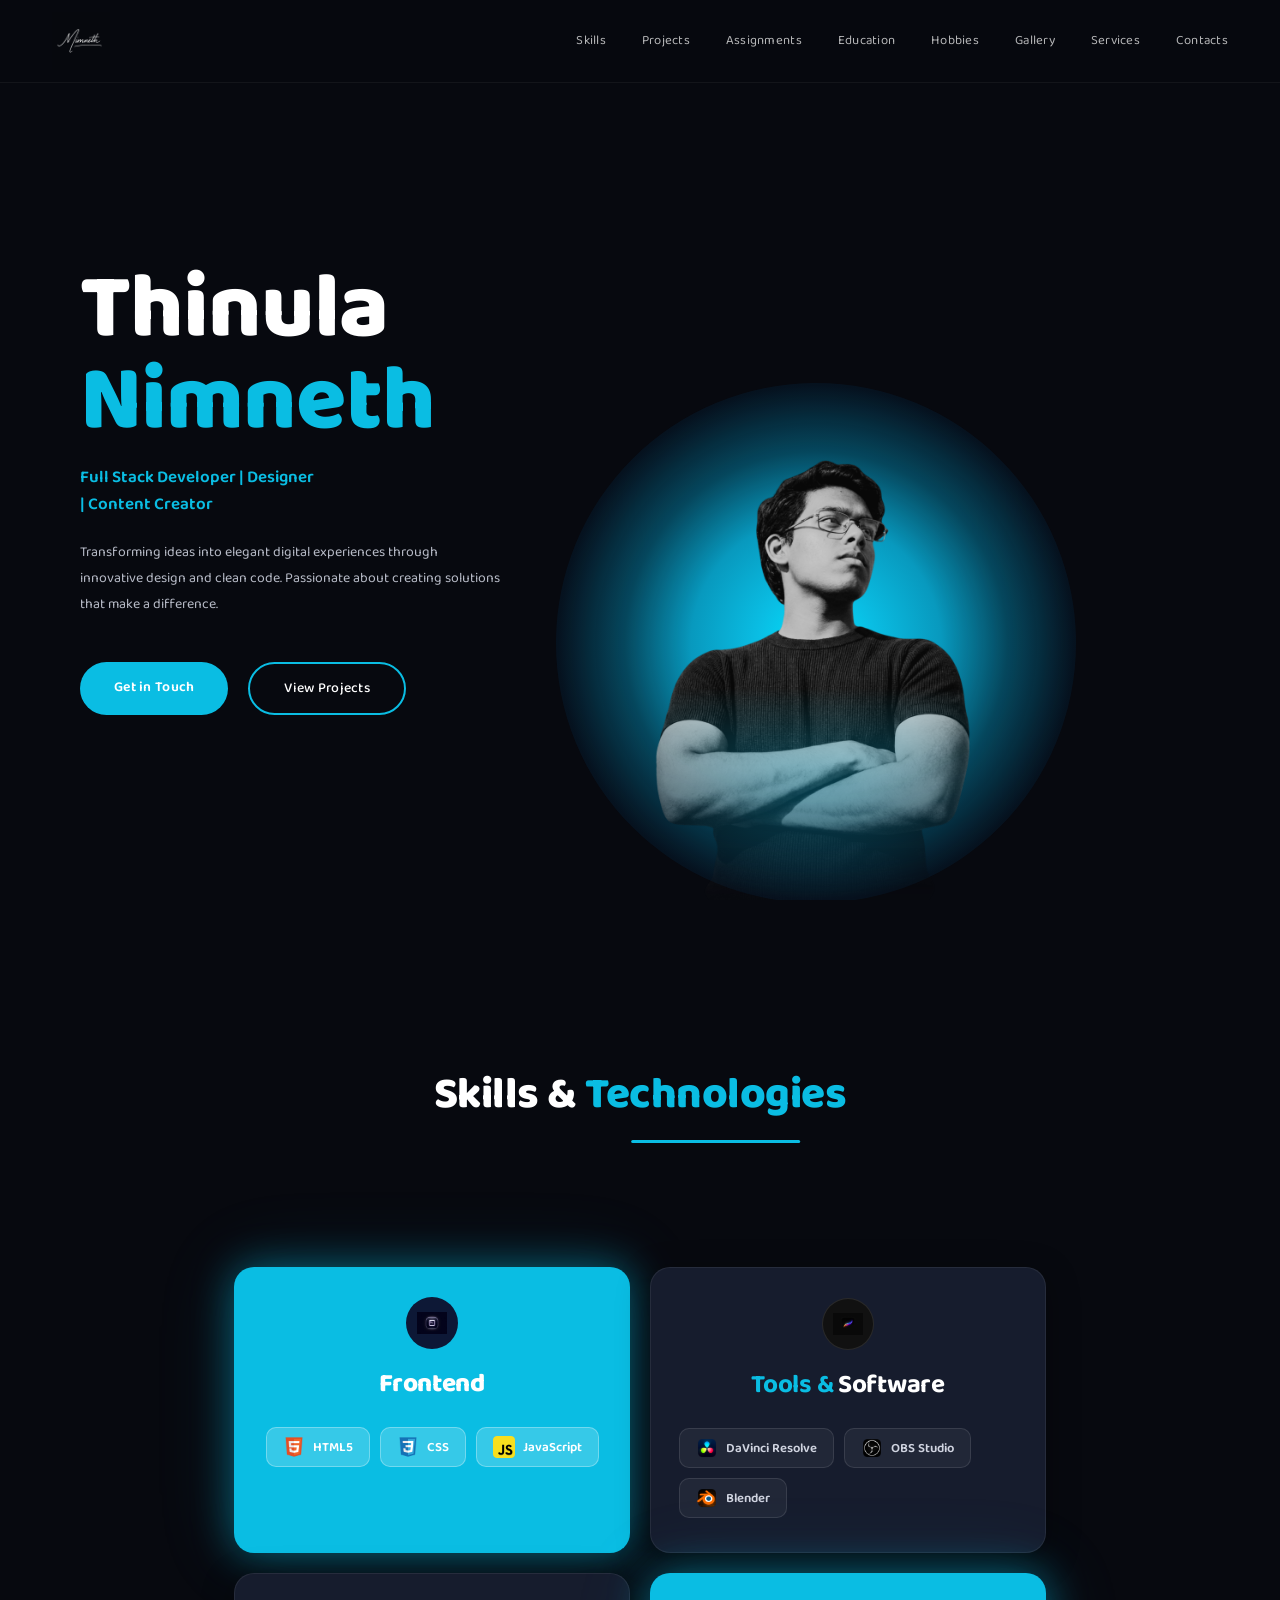
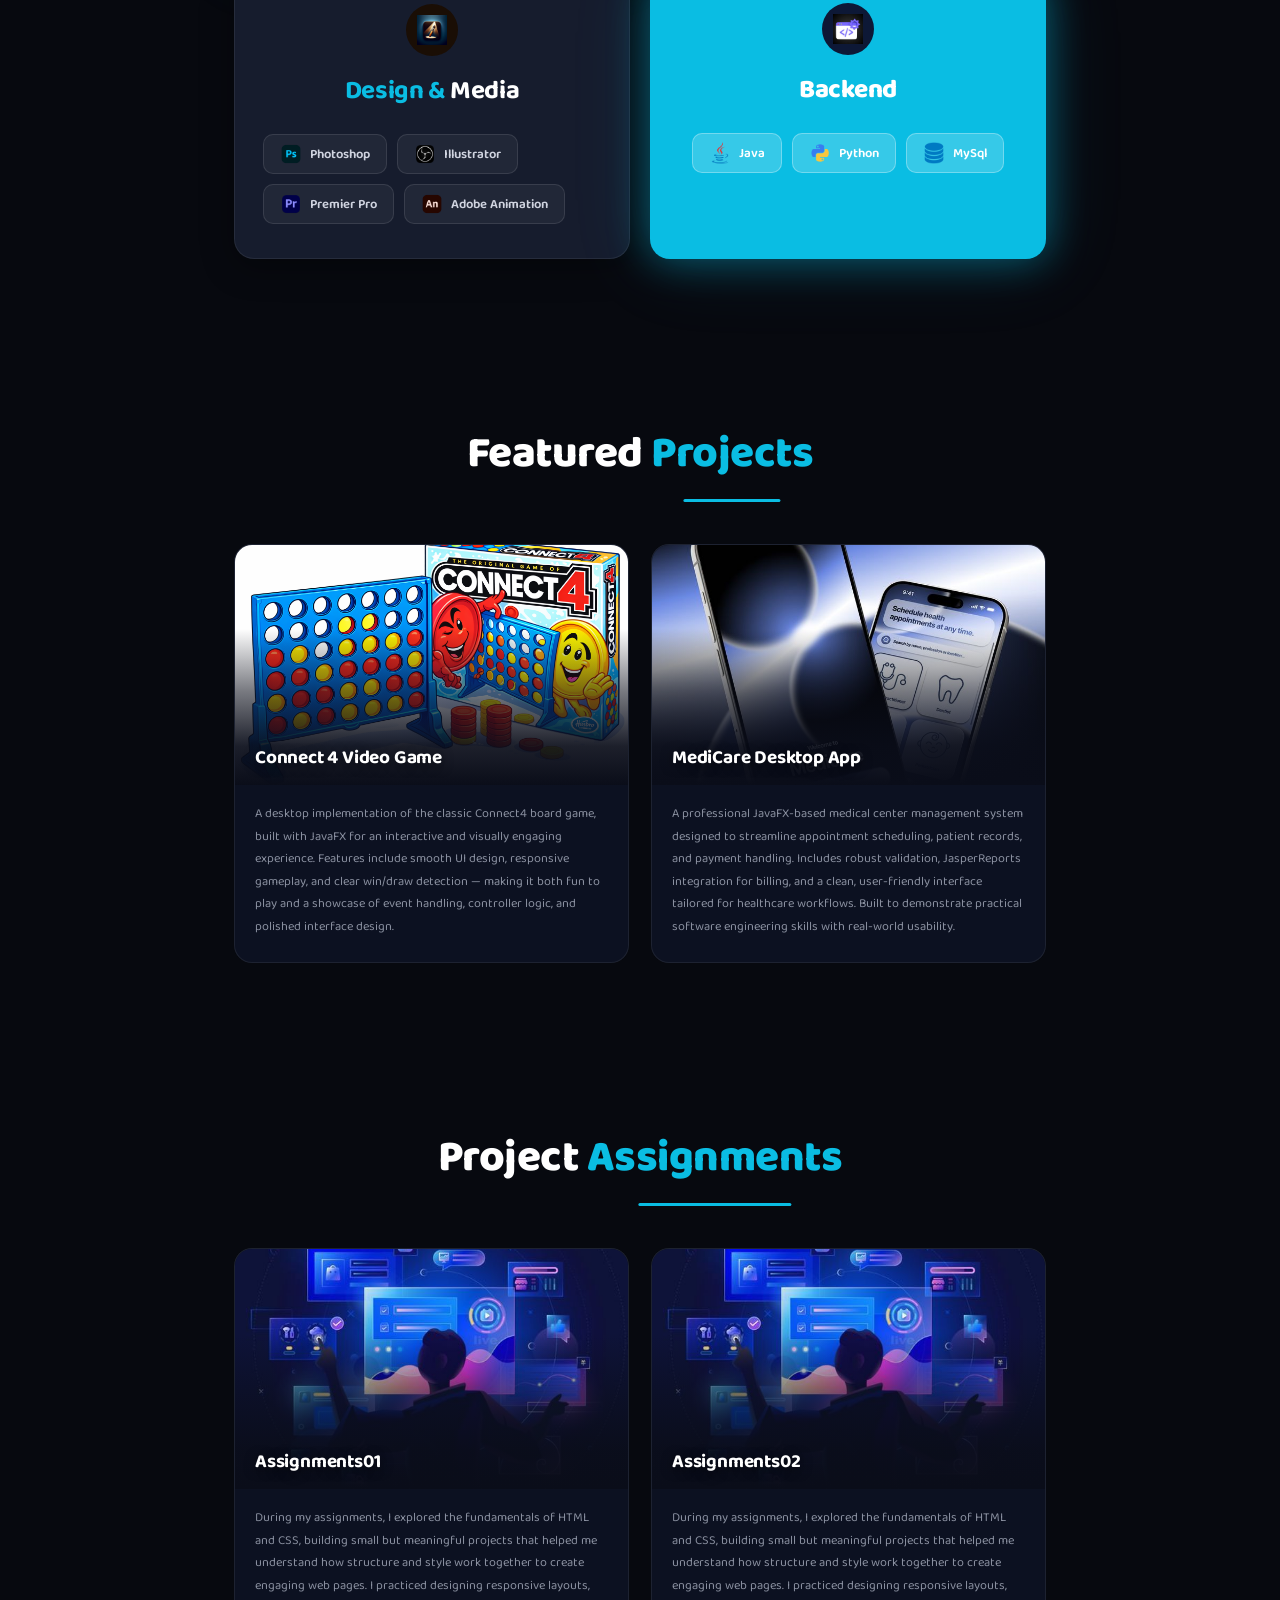
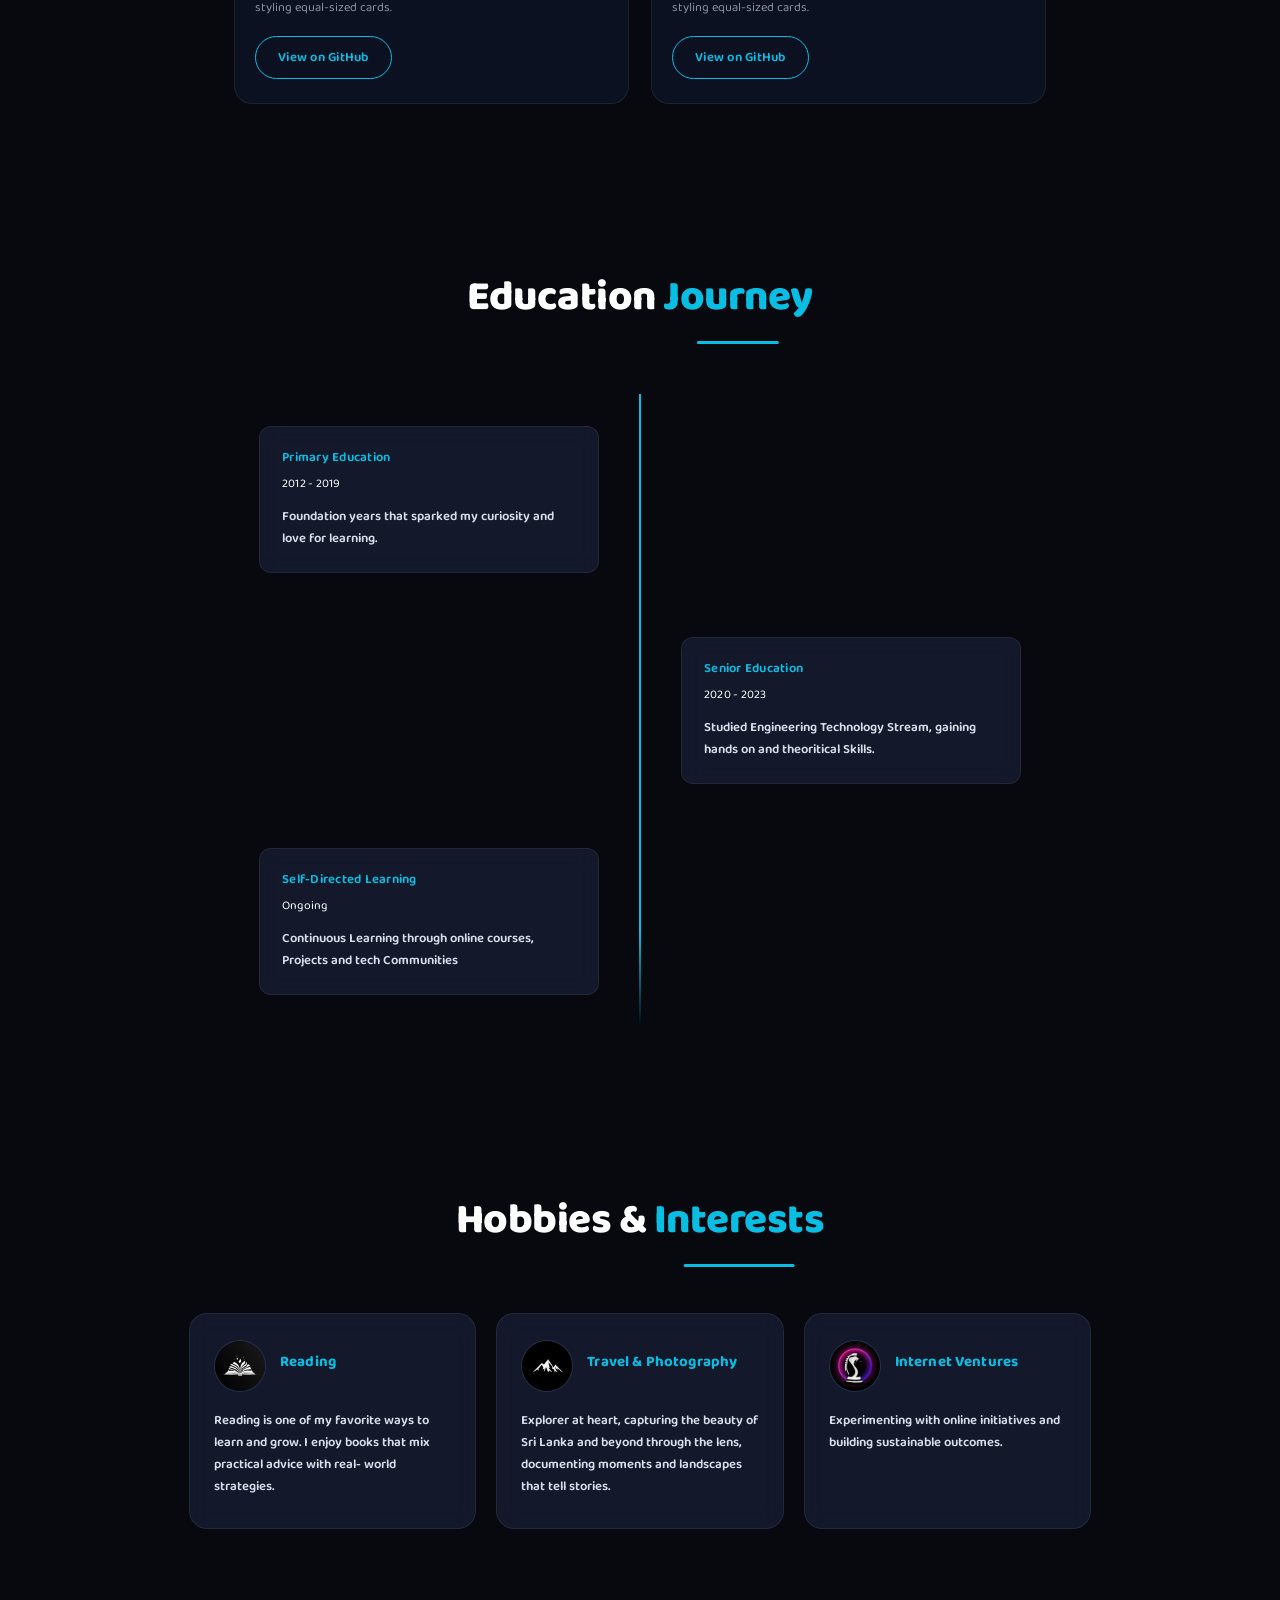
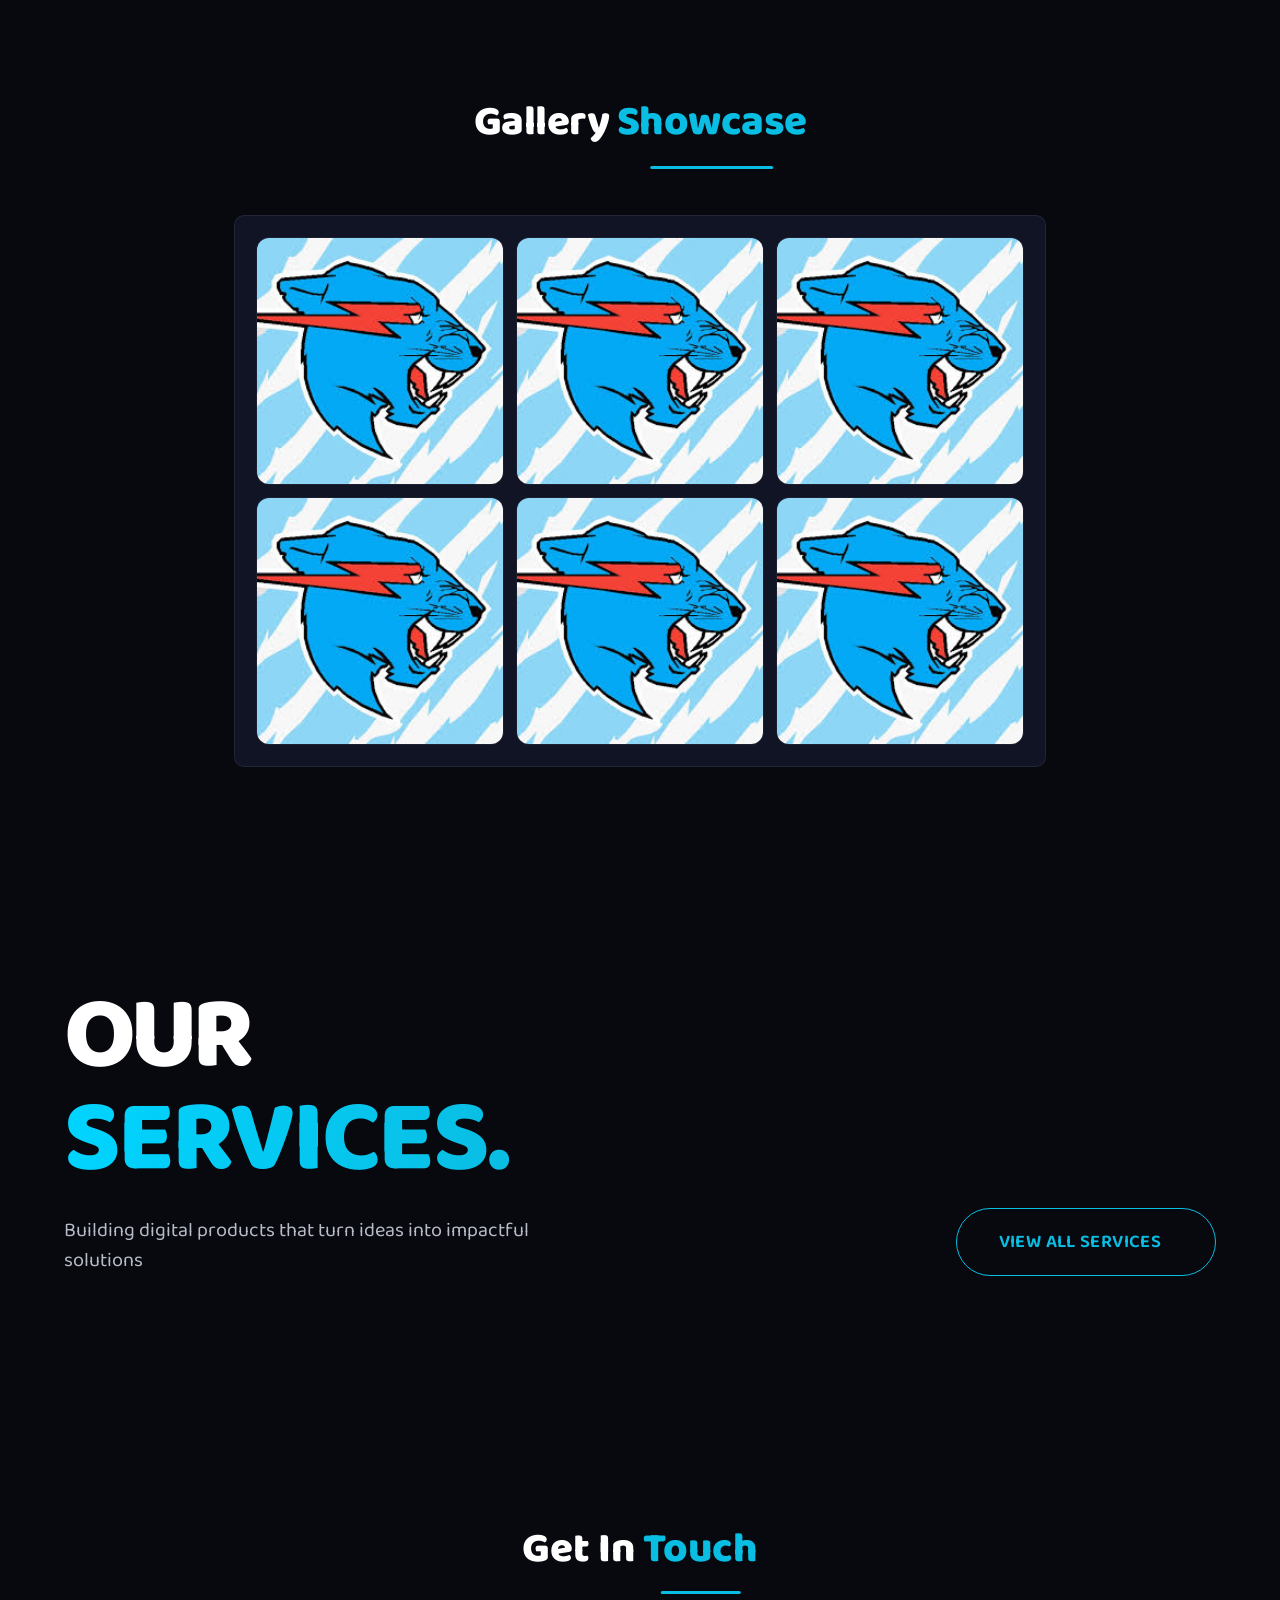
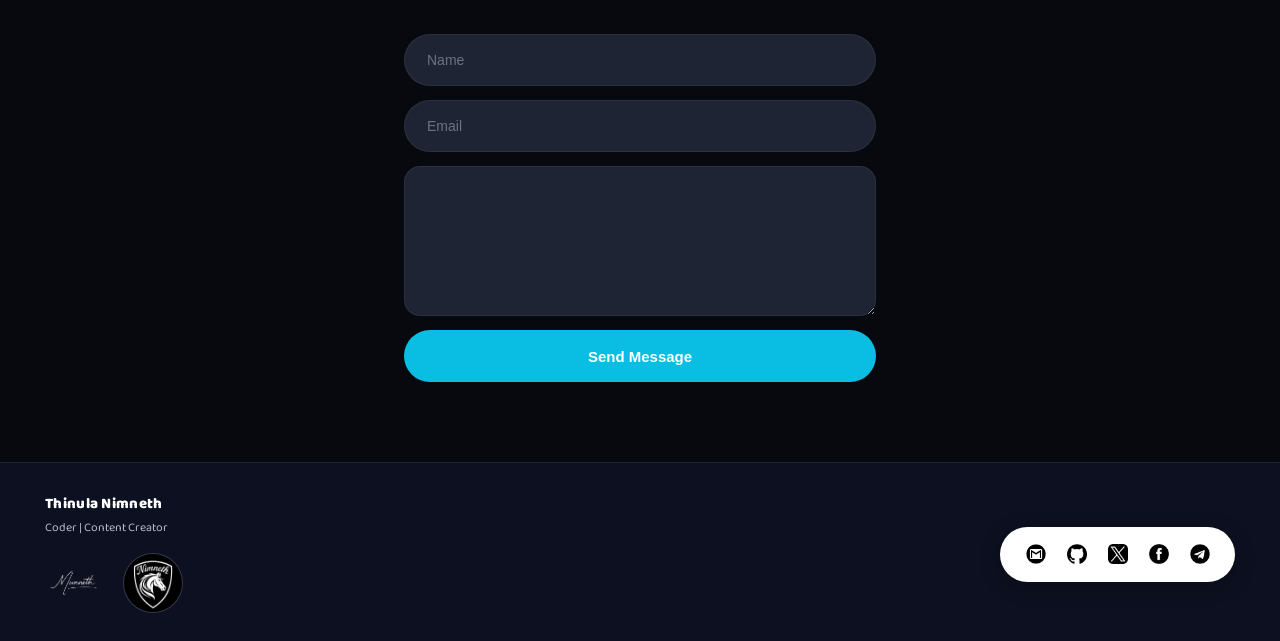
==== commit 8c5af266: "ani update" ====
--- a/index.html
+++ b/index.html
@@ -14,6 +14,8 @@
     <link href="https://fonts.googleapis.com/css2?family=Baloo+Bhai+2:wght@400;500;600;700;800&display=swap" rel="stylesheet">
 
 
+    <!-- mylogoiconin_tab -->
+     <link rel="icon" type="image" href="assets/signature.png">
 
 
     <link rel="stylesheet" href="style.css">
@@ -131,7 +133,7 @@
  
 <section class="skill-section" id="skills">
 
-  <h2 class="skill-section">
+  <h2 class="skill-section  autoShow">
     Skills &amp;&nbsp;<span class="cyan">Technologies</span>
   </h2>
 
@@ -259,7 +261,7 @@
 
  <section class="project-section"  id="projects">
 
-    <h2 class="heading">
+    <h2 class="heading  autoShow">
         Featured <span class="cyan">Projects</span>
     </h2>
 
@@ -326,7 +328,7 @@
 
 <section class="assignment-section" id="assignment">
 
-  <h2 class="heading">
+  <h2 class="heading  autoShow">
     Project <span class="cyan">Assignments</span>
   </h2>
 
@@ -396,7 +398,7 @@
 
 <section class="edu-section" id="education">
 
-  <h2 class="heading">
+  <h2 class="heading autoShow">
     Education <span class="cyan">Journey</span>
   </h2>
 
@@ -406,7 +408,7 @@
     <div class="timeline-line"></div>
 
     <div class="tl-left">
-      <div class="edu-card">
+      <div class="edu-card  fadeUP ">
         <div class="card-title">Primary Education</div>
         <div class="card-date">2012 - 2019</div>
         <p class="card-desc">
@@ -423,7 +425,7 @@
 
     <div class="tl-right">
 
-      <div class="edu-card">
+      <div class="edu-card fadeUP">
         <div class="card-title">Senior Education</div>
         <div class="card-date">2020 - 2023</div>
         <p class="card-desc">
@@ -436,7 +438,7 @@
 
 
     <div class="tl-left">
-      <div class="edu-card">
+      <div class="edu-card fadeUP">
         <div class="card-title">Self-Directed Learning</div>
         <div class="card-date">Ongoing</div>
         <p class="card-desc">
@@ -463,7 +465,7 @@
 
 <section class="hobbies-section" id="hobbies">
 
-  <h2 class="sec-heading">
+  <h2 class="sec-heading  autoShow" >
     Hobbies &amp; <span class="cyan">Interests</span>
   </h2>
 
@@ -532,7 +534,7 @@
 
 <!-- gallery dev -->
 
-<section class="gallery-section" id="gallery">
+<section class="gallery-section  autoShow" id="gallery">
 
   <h2 class="sec-heading">
     Gallery <span class="cyan">Showcase</span>
@@ -544,27 +546,27 @@
     <div class="gallery-grid">
 
       <div class="gal-cell">
-        <img src="assets/beast.jpg" alt="gallery_image">
+        <img src="assets/beast.jpg" alt="gallery_image" class="imageReveal">
       </div>
 
       <div class="gal-cell">
-        <img src="assets/beast.jpg" alt="gallery_image">
+        <img src="assets/beast.jpg" alt="gallery_image" class="imageReveal">
       </div>
 
       <div class="gal-cell">
-        <img src="assets/beast.jpg" alt="gallery_image">
+        <img src="assets/beast.jpg" alt="gallery_image" class="imageReveal"> 
       </div>
 
       <div class="gal-cell">
-        <img src="assets/beast.jpg" alt="gallery_image">
+        <img src="assets/beast.jpg" alt="gallery_image" class="imageReveal">
       </div>
 
       <div class="gal-cell">
-        <img src="assets/beast.jpg" alt="gallery_image">
+        <img src="assets/beast.jpg" alt="gallery_image" class="imageReveal">
       </div>
 
       <div class="gal-cell">
-        <img src="assets/beast.jpg" alt="gallery_image">
+        <img src="assets/beast.jpg" alt="gallery_image" class="imageReveal">
       </div>
 
     </div>
@@ -587,14 +589,16 @@
 
     <div class="services-txt_web">
 
-      <h1 class="services-title_web">
-        OUR <br> <span class="services-highlights">SERVICES.</span>
+      <h1 class="services-title_web  ">
+        OUR <br> <span class="services-highlights ">SERVICES.</span>
       </h1>
 
-      <P class="services-subtitle_web">
-        Crafting digital experiences that empower your vision and conquer the online frontier.
+      <P class="services-subtitle_web  ">
+        Building digital products that turn ideas into impactful solutions
       </P>
     </div>
+
+
 
     <a href="services.html" class="services-btn-web">
       VIEW ALL SERVICES
@@ -624,20 +628,20 @@
 <section class="contact-section" id="contacts">
 
 
-    <h2 class="sec-heading">
+    <h2 class="sec-heading autoShow">
         Get In <span class="cyan">Touch</span>
     </h2>
 
 
-
-    <form class="contact-form" id="contact-form">
-
-
-        <input class="form-input"   type="text"  placeholder="Name" required >
-
-        <input  class="form-input"  type="email"  placeholder="Email" required >
-
-        <textarea  class="form-textarea"  placeholder="Message" required >  </textarea>
+     <!--formsfree website connect to email-->
+    <form class="contact-form" id="contact-form" action="https://formspree.io/f/xjgpjwzq" method="post" >
+
+
+        <input class="form-input" name="name"   type="text"  placeholder="Name" required >
+
+        <input  class="form-input" name="email"  type="email"  placeholder="Email" required >
+
+        <textarea  class="form-textarea" name="message"  placeholder="Message" required >  </textarea>
 
         <button type="submit" class="btn-send"  id="send-btn" >
             Send Message
@@ -701,7 +705,7 @@
 
 
 
-    <a href="#" title="Facebook" target="_blank">
+    <a href="https://www.facebook.com/share/18ZjLNbS27/" title="Facebook" target="_blank">
       <img src="assets/icons/fbicon.png" alt="Facebook">
     </a>
 
--- a/style.css
+++ b/style.css
@@ -1922,6 +1922,42 @@
 }
 
 
+/* back button */
+
+
+
+.back_btn {
+  position: absolute;
+  top: 25px;
+  left: 28px;
+  z-index: 1000;
+  width: 60px;
+  height: 60px;
+  overflow: hidden;
+  display: flex;
+  align-items: center;
+  justify-content: center;      
+  opacity: 0.90;
+  transition: transform 0.25s ease, box-shadow 0.25s ease, opacity 0.25s ease;
+  border-radius: 10px;
+}
+
+.back_btn img {
+  width: 100%;
+  height: 100%;
+  object-fit: cover;
+  display: block;
+  border-radius: 14px;
+}
+
+.back_btn:hover {                
+  transform: translateX(-5px) scale(1.08);
+  opacity: 1;
+  box-shadow:
+    0 0 18px rgba(10, 189, 227, 0.55),
+    0 0 40px rgba(10, 189, 227, 0.25);
+}
+
 
 
 
@@ -1974,6 +2010,7 @@
   -webkit-background-clip: text;
   -webkit-text-fill-color: transparent;
   font-weight: 800;
+  letter-spacing: -2px;
 }
 
 
@@ -2022,6 +2059,12 @@
 }
 
 
+
+
+
+
+
+
 @media (max-width: 768px) {
     .services-section_web {
         padding: 100px 5% 120px;
@@ -2045,4 +2088,58 @@
 
 
 
-/* scroll animaition dev */+/* scroll animaition dev */
+
+
+.autoShow {
+  animation: text-appear both;
+  animation-timeline: view();
+  animation-range: entry 20% cover 100vh;
+}
+
+@keyframes text-appear {
+  from {
+    opacity: 0;
+    transform: translateY(100px);
+  }
+  to {
+    opacity: 1;
+    transform: translateY(0) ;
+  }
+}
+
+
+
+
+.fadeUP {
+  animation: fadeUP 0.8s ease both;
+  animation-timeline: view();
+}
+
+
+
+.timeline .edu-card:nth-of-type(1) {
+  animation-range: entry 20% cover 40%;
+}
+
+.timeline .edu-card:nth-of-type(2) {
+  animation-range: entry 40% cover 60%;
+}
+
+.timeline .edu-card:nth-of-type(3) {
+  animation-range: entry 60% cover 80%;
+}
+
+@keyframes fadeUP {
+
+  from {
+    opacity: 0;
+    transform: translateY(10px) scale(0.5);
+  }
+
+  to {
+    opacity: 1;
+    transform: translateY(0) scale(1);
+  }
+
+}
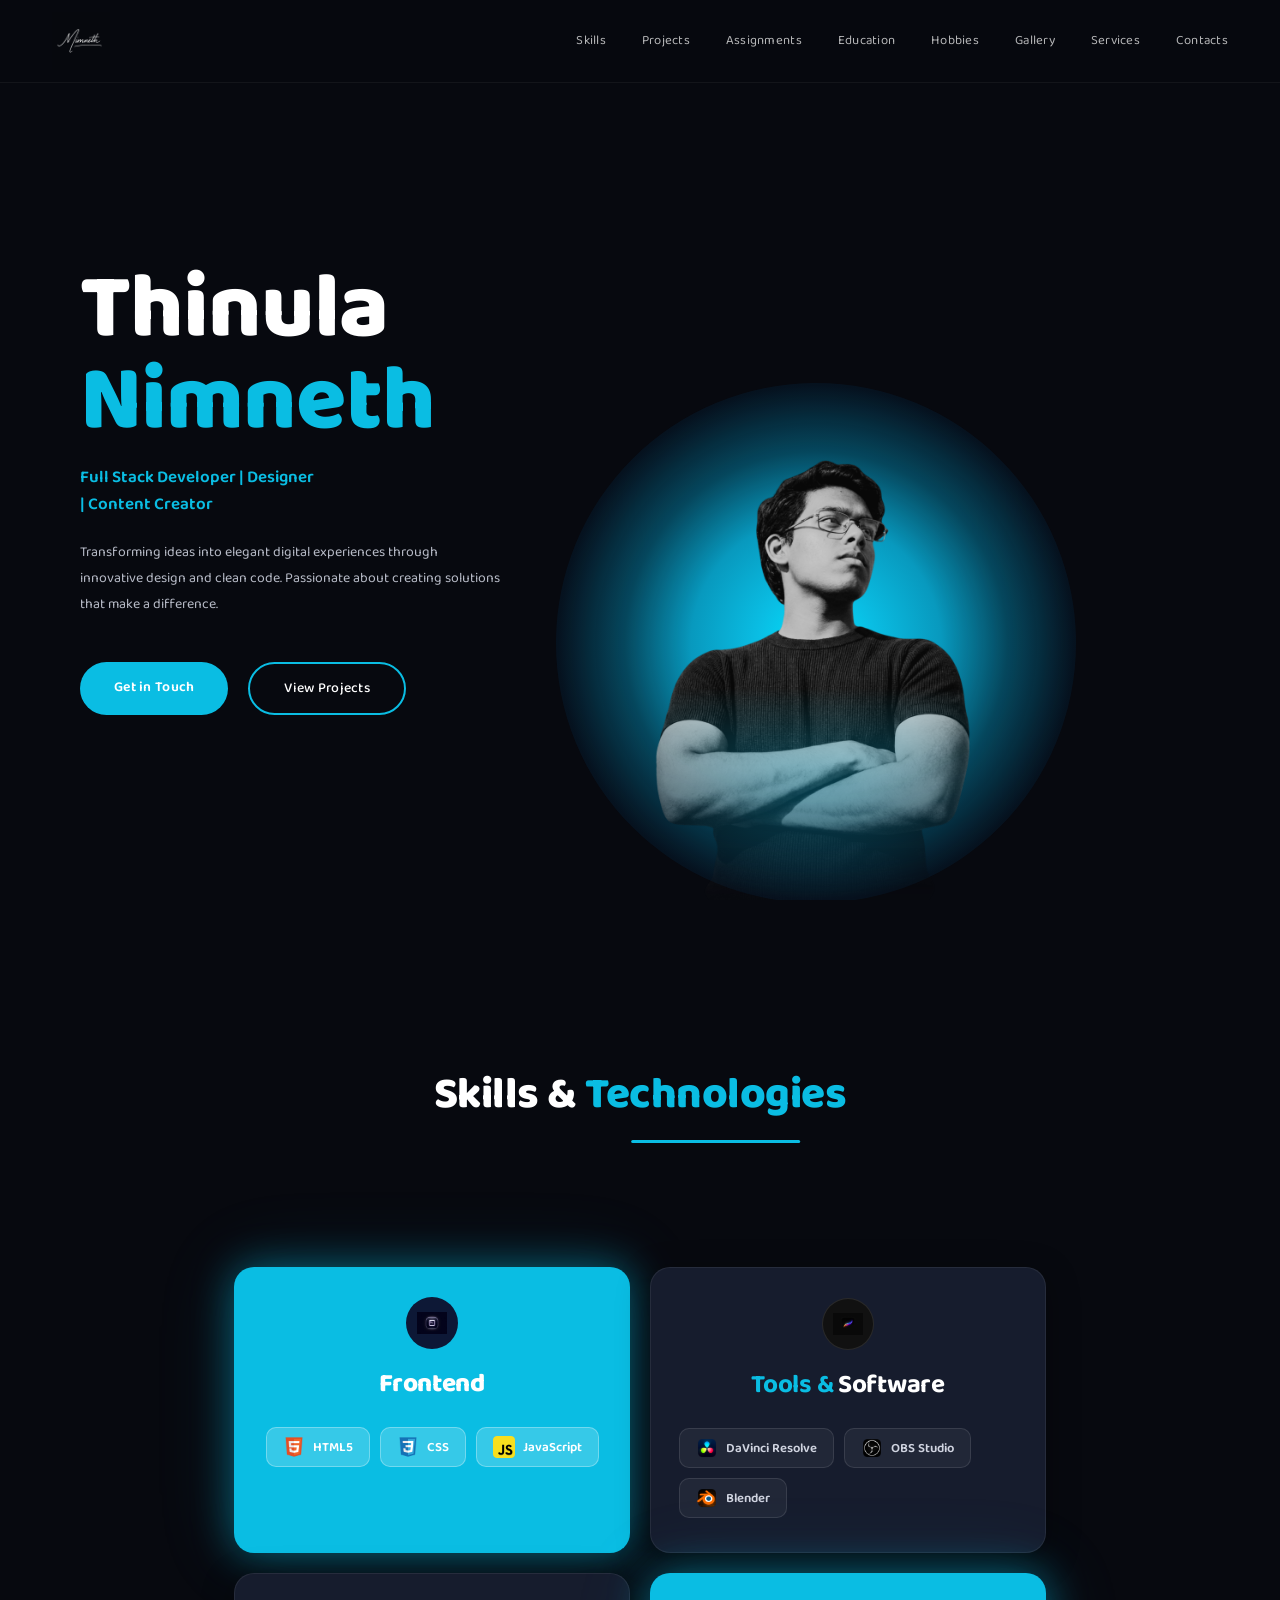
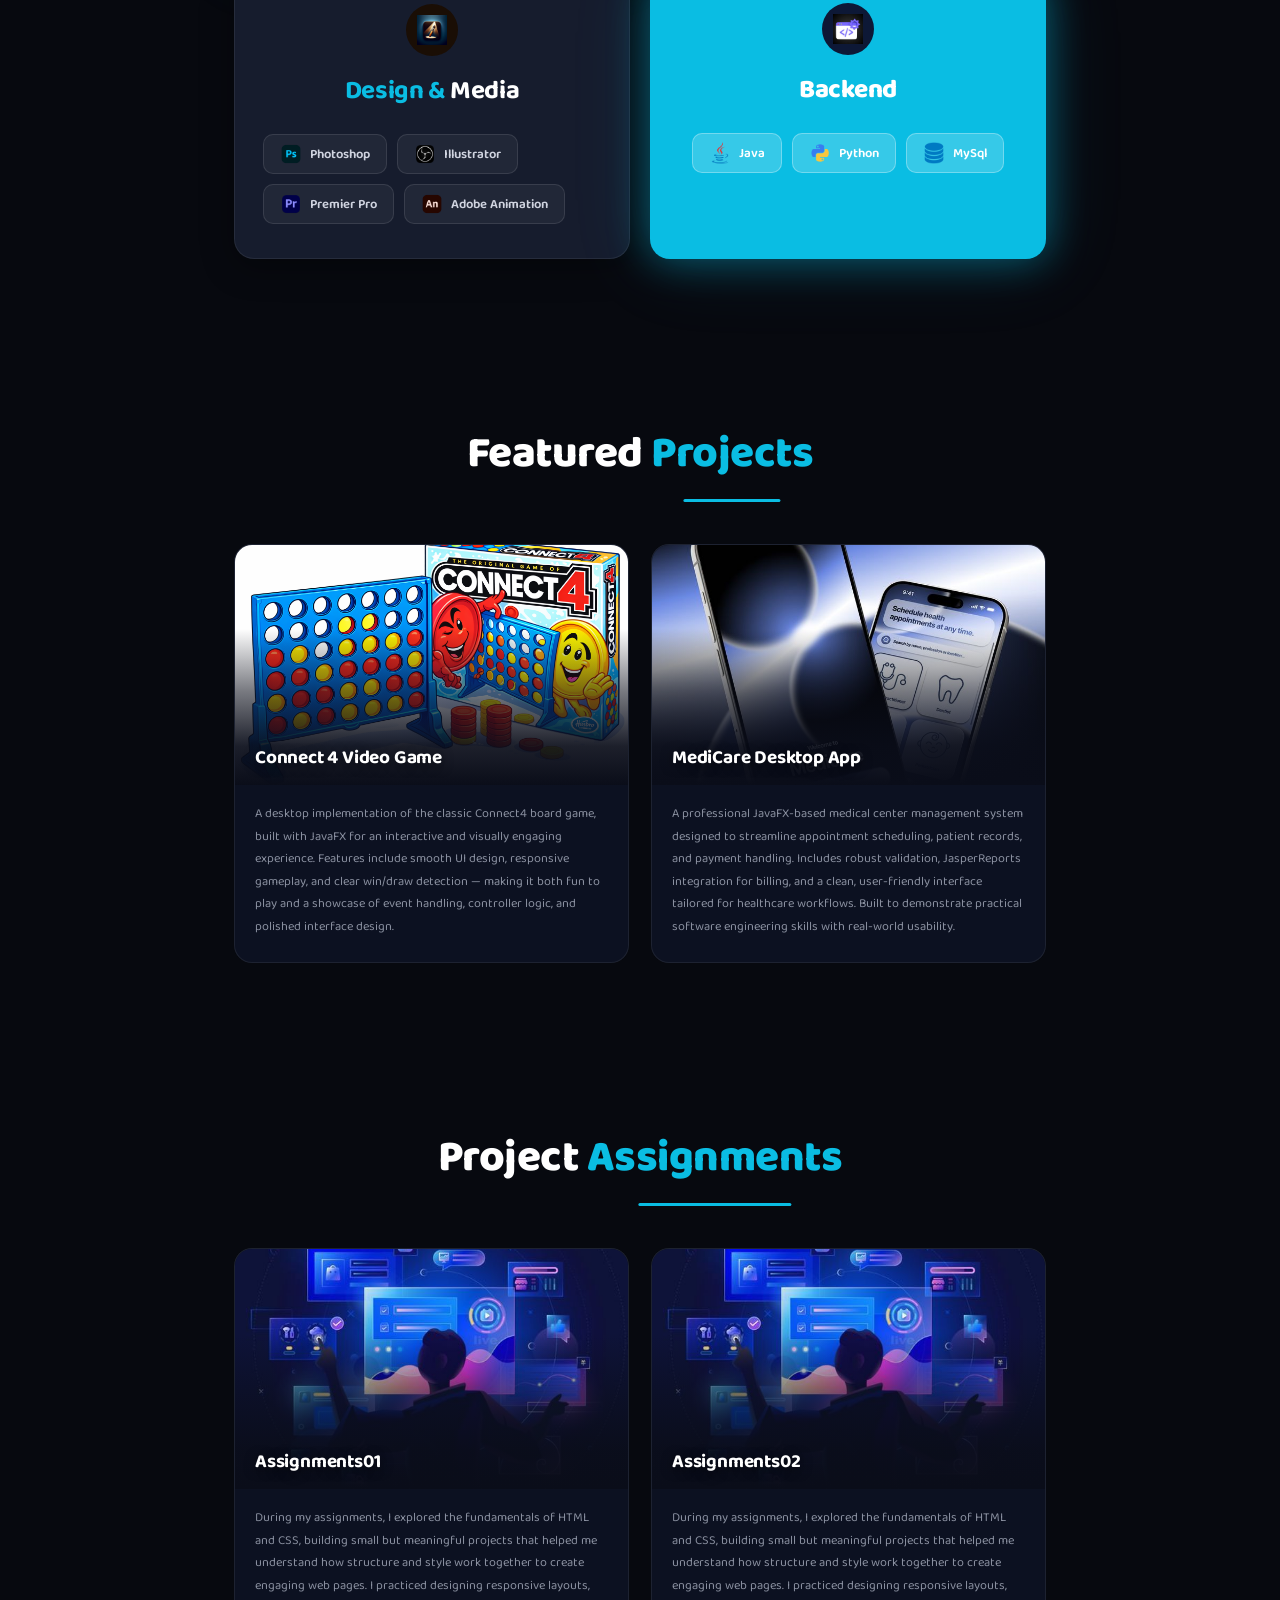
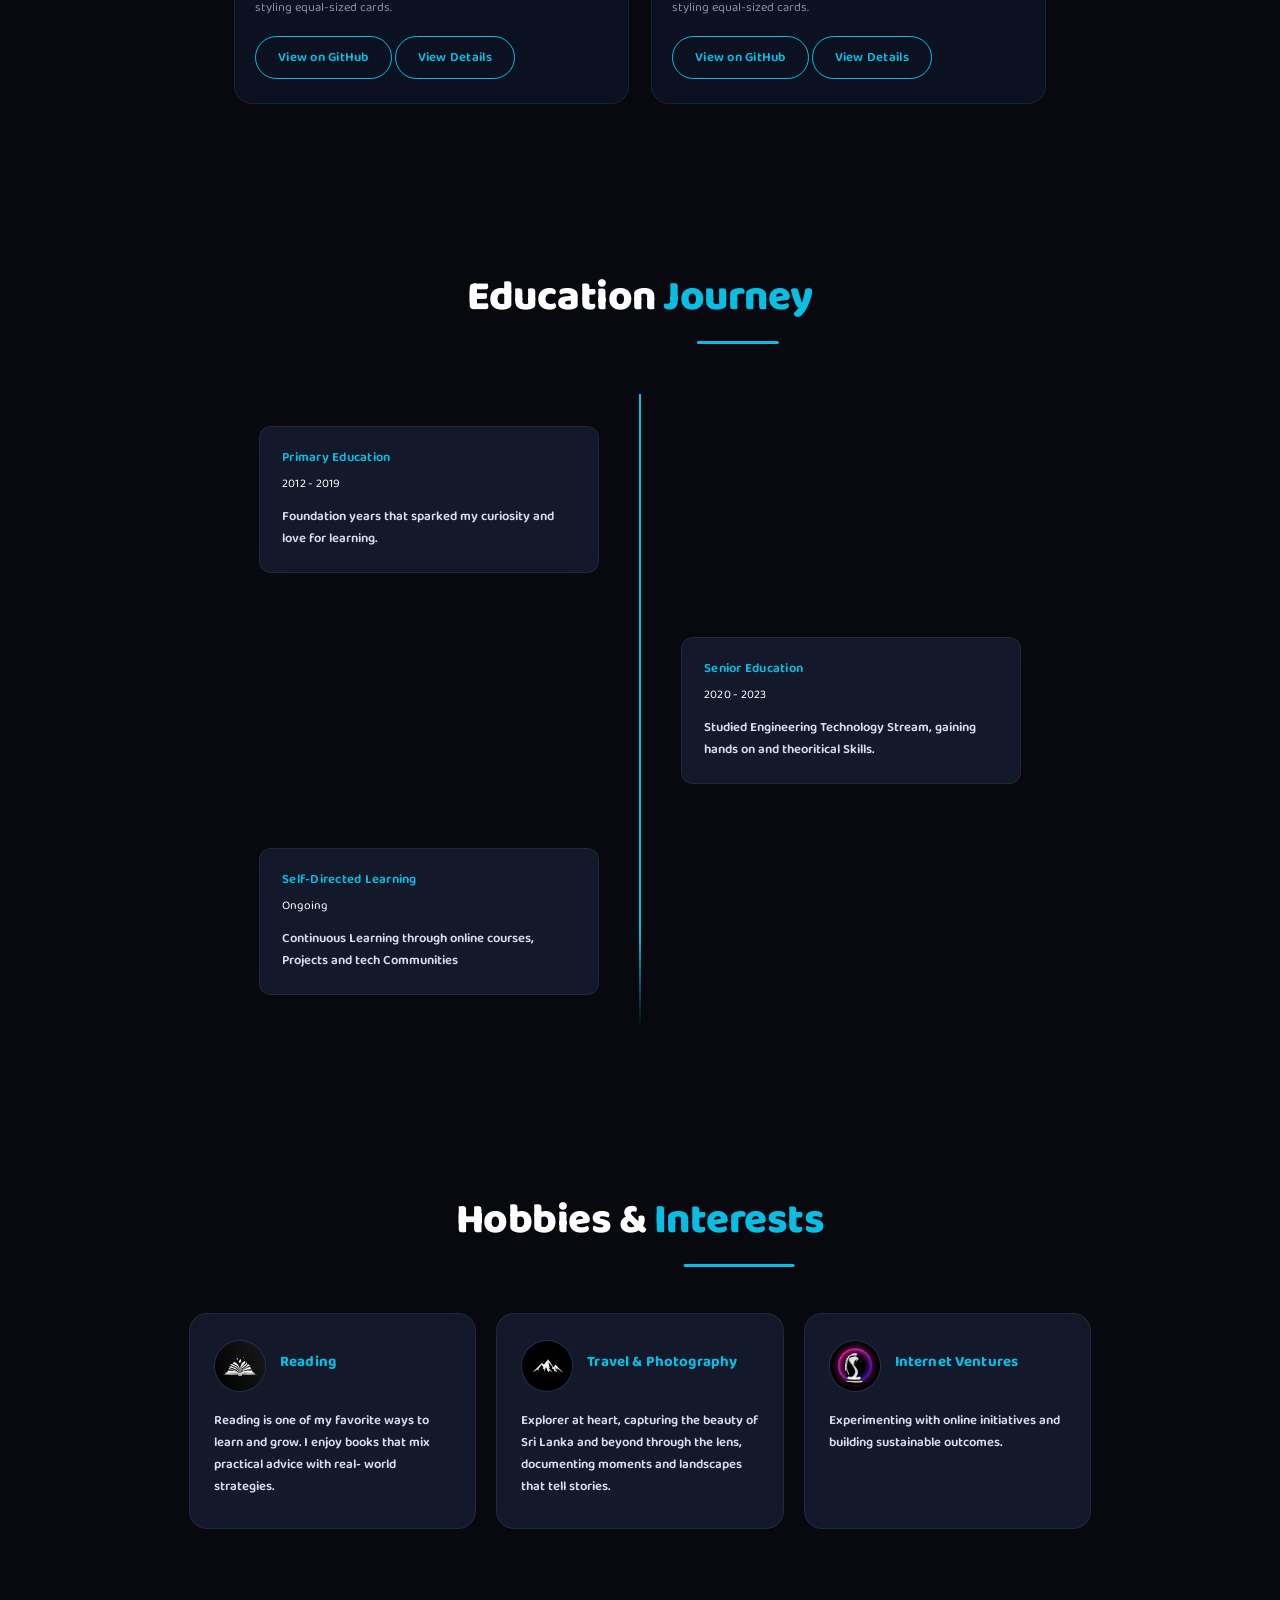
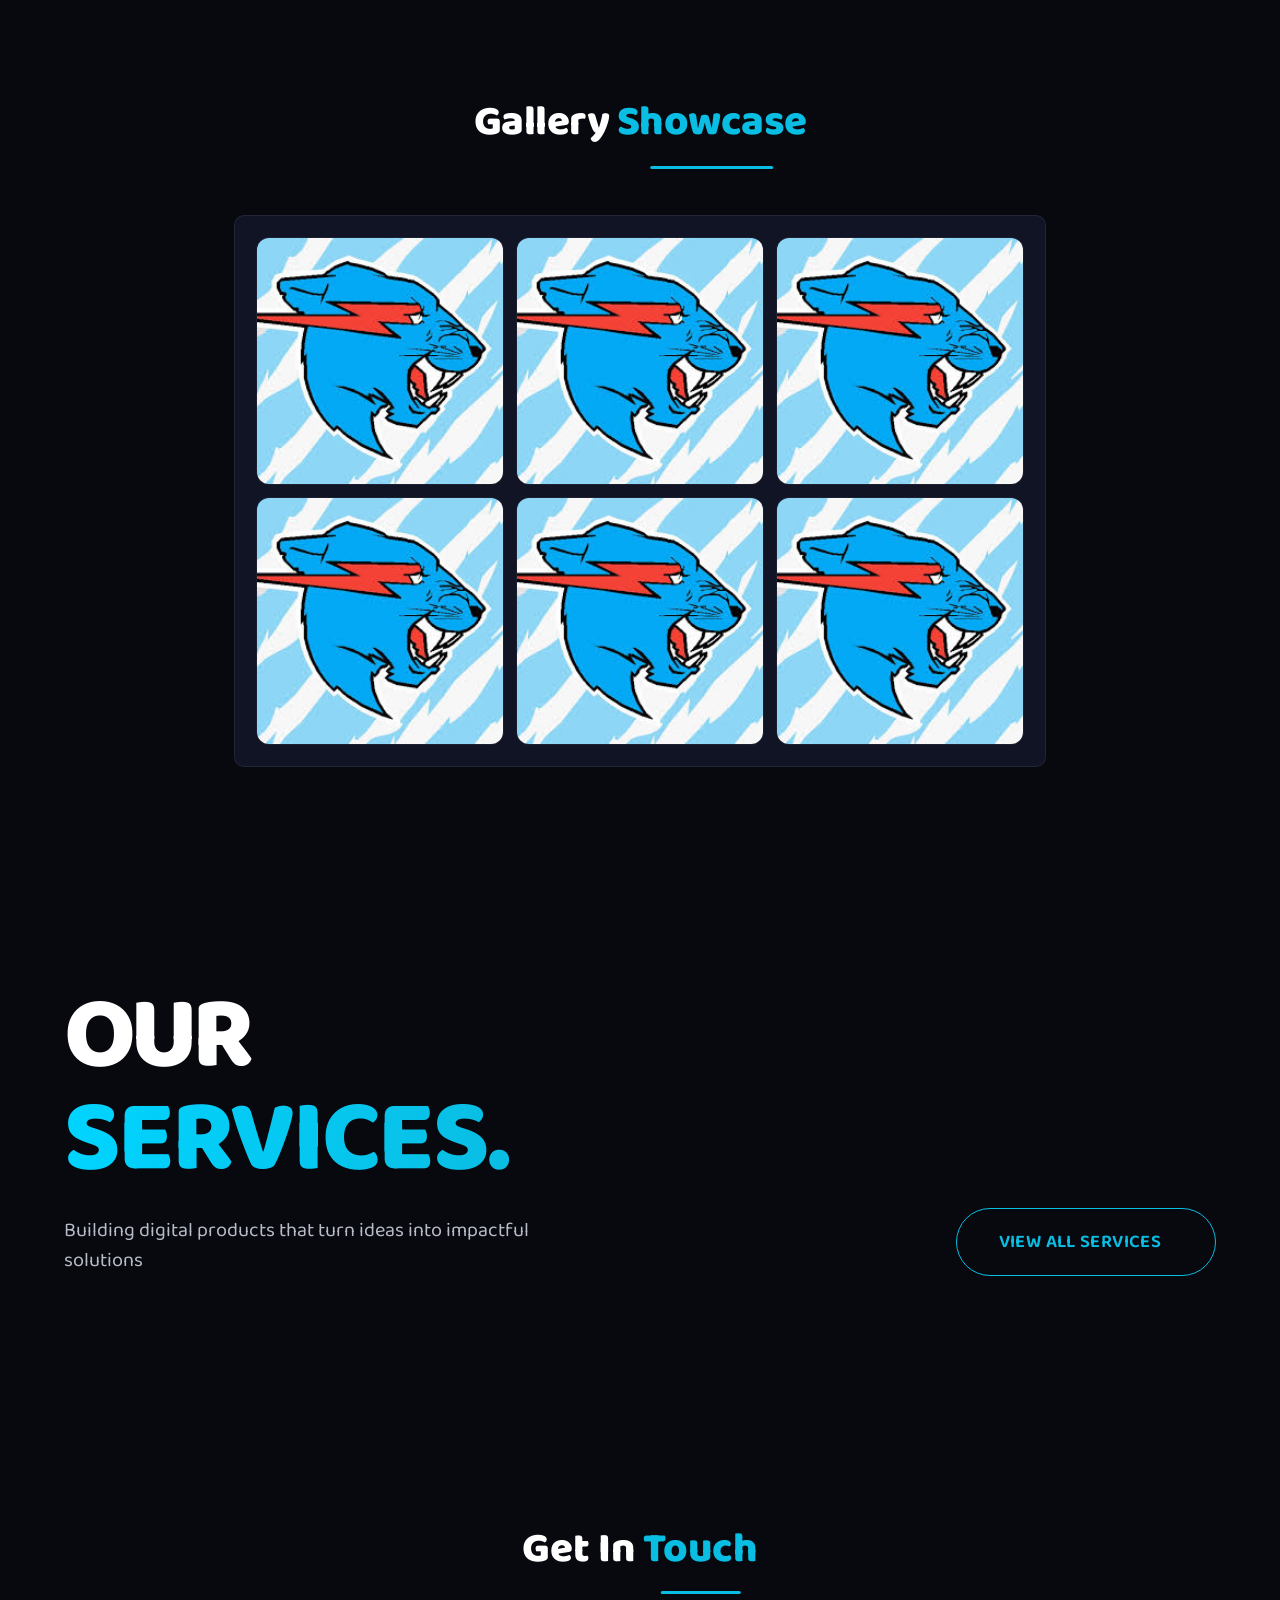
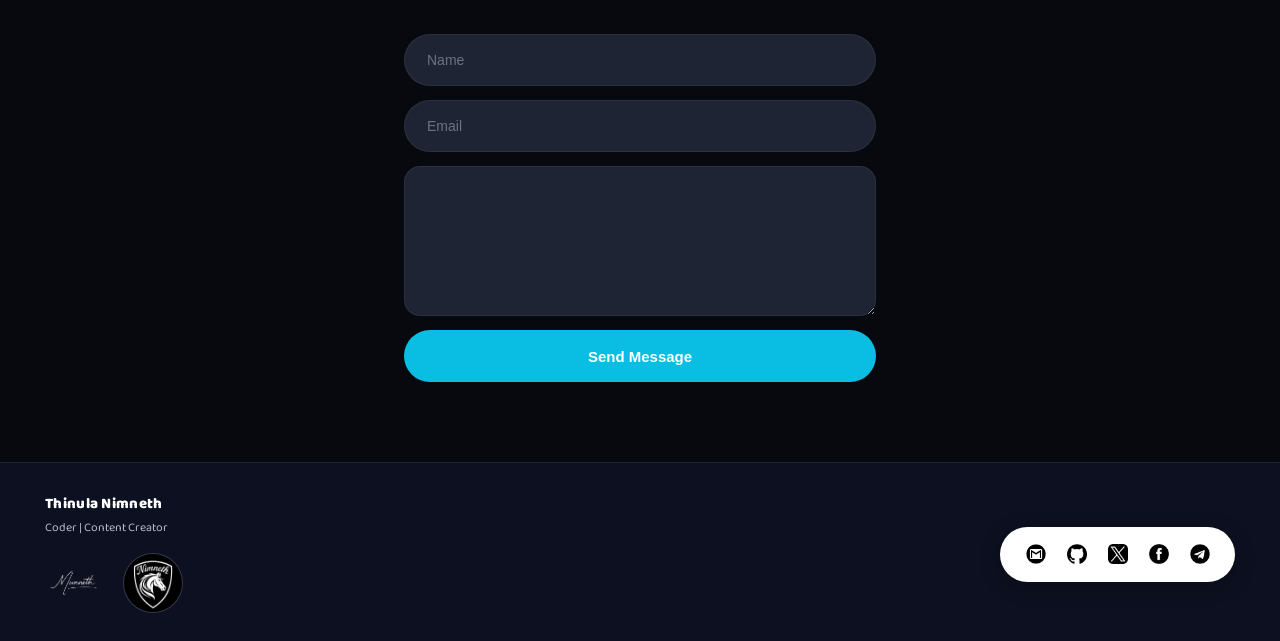
==== commit f9586667: "assignment update" ====
--- a/index.html
+++ b/index.html
@@ -335,8 +335,11 @@
 
   <div class="assignment-grid">
 
+
+    
+
     <div class="assignment-card">
-
+      
       <div class="assignment-img">
         <img src="assets/icons/assignment.jpg" alt="Connect4 videoGame">
         <h3 class="assignment-title">Assignments01</h3>
@@ -348,12 +351,18 @@
           building small but meaningful projects that helped me understand how 
           structure and style work together to create engaging web pages. I practiced
            designing responsive layouts, styling equal-sized cards.
+       
         </p>
 
         <a href="https://github.com/ThinulaNimneth/CSS-EX-3"
            target="_blank" class="assignment-btn">
           View on GitHub
         </a>
+
+        <a href="assignment_details01.html" class="assignment-btn">
+        View Details
+      </a>
+
       </div>
     </div>
 
@@ -377,7 +386,11 @@
         <a href="https://github.com/ThinulaNimneth/CSS-EX-4"
            target="_blank" class="assignment-btn">
           View on GitHub
-        </a>
+        </a>  
+
+        <a href="assignment-details.html" class="assignment-btn">
+        View Details
+      </a>
       </div>
     </div>
 
--- a/style.css
+++ b/style.css
@@ -2143,3 +2143,152 @@
   }
 
 }
+
+
+
+
+
+
+
+
+
+
+/* Assignment View Details Section Develop */
+
+
+
+:root {
+  --cyan: #0abde3;
+  --bg-dark: #0a0d19;
+  --card-bg: rgba(14, 19, 36, 0.9);
+}
+
+.details-body {
+  background-color: var(--bg-dark);
+  font-family: 'Inter', sans-serif;
+  color: white;
+  margin: 0;
+}
+
+.details-container {
+  max-width: 900px;
+  margin: 0 auto;
+  padding: 60px 24px;
+}
+
+.back-link {
+  color: var(--cyan);
+  text-decoration: none;
+  font-size: 14px;
+  margin-bottom: 20px;
+  display: inline-block;
+  transition: opacity 0.3s;
+}
+
+.back-link:hover {
+  opacity: 0.7;
+}
+
+.details-card {
+  background: var(--card-bg);
+  border: 1px solid rgba(255, 255, 255, 0.07);
+  border-radius: 24px;
+  overflow: hidden;
+  backdrop-filter: blur(10px);
+}
+
+
+.image-container {
+  width: 100%;
+  height: 400px; 
+  background: #000;
+  overflow: hidden;
+}
+
+.image-container img {
+  width: 100%;
+  height: 100%;
+  object-fit: cover;
+  display: block;
+  transition: transform 0.5s ease;
+}
+
+
+.details-card:hover .image-container img {
+  transform: scale(1.05);
+}
+
+.content-wrapper {
+  padding: 40px;
+}
+
+.sub-heading {
+  font-size: 24px;
+  margin-bottom: 15px;
+  color: white;
+}
+
+.task-title {
+  margin-top: 30px;
+  font-size: 18px;
+  color: var(--cyan);
+}
+
+.task-list {
+  list-style: none;
+  padding: 0;
+  margin: 20px 0;
+}
+
+.task-list li {
+  font-size: 14px;
+  color: #8a90a0;
+  line-height: 2;
+  margin-bottom: 10px;
+  display: flex;
+  gap: 15px;
+}
+
+.task-list li span {
+  color: var(--cyan);
+  font-weight: bold;
+}
+
+.action-links {
+  display: flex;
+  gap: 15px;
+  margin-top: 30px;
+}
+
+.assignment-btn {
+  display: inline-flex;
+  align-items: center;
+  padding: 10px 22px;
+  font-size: 13px;
+  font-weight: 600;
+  color: var(--cyan);
+  border: 1.5px solid var(--cyan);
+  border-radius: 50px;
+  text-decoration: none;
+  transition: all 0.2s;
+}
+
+.assignment-btn:hover {
+  background: var(--cyan);
+  color: white;
+  box-shadow: 0 8px 24px rgba(10, 189, 227, 0.28);
+}
+
+@media (max-width: 600px) {
+  .action-links {
+    flex-direction: column;
+  }
+  
+  .content-wrapper {
+    padding: 20px;
+  }
+
+  .image-container {
+    height: 250px;
+  }
+}
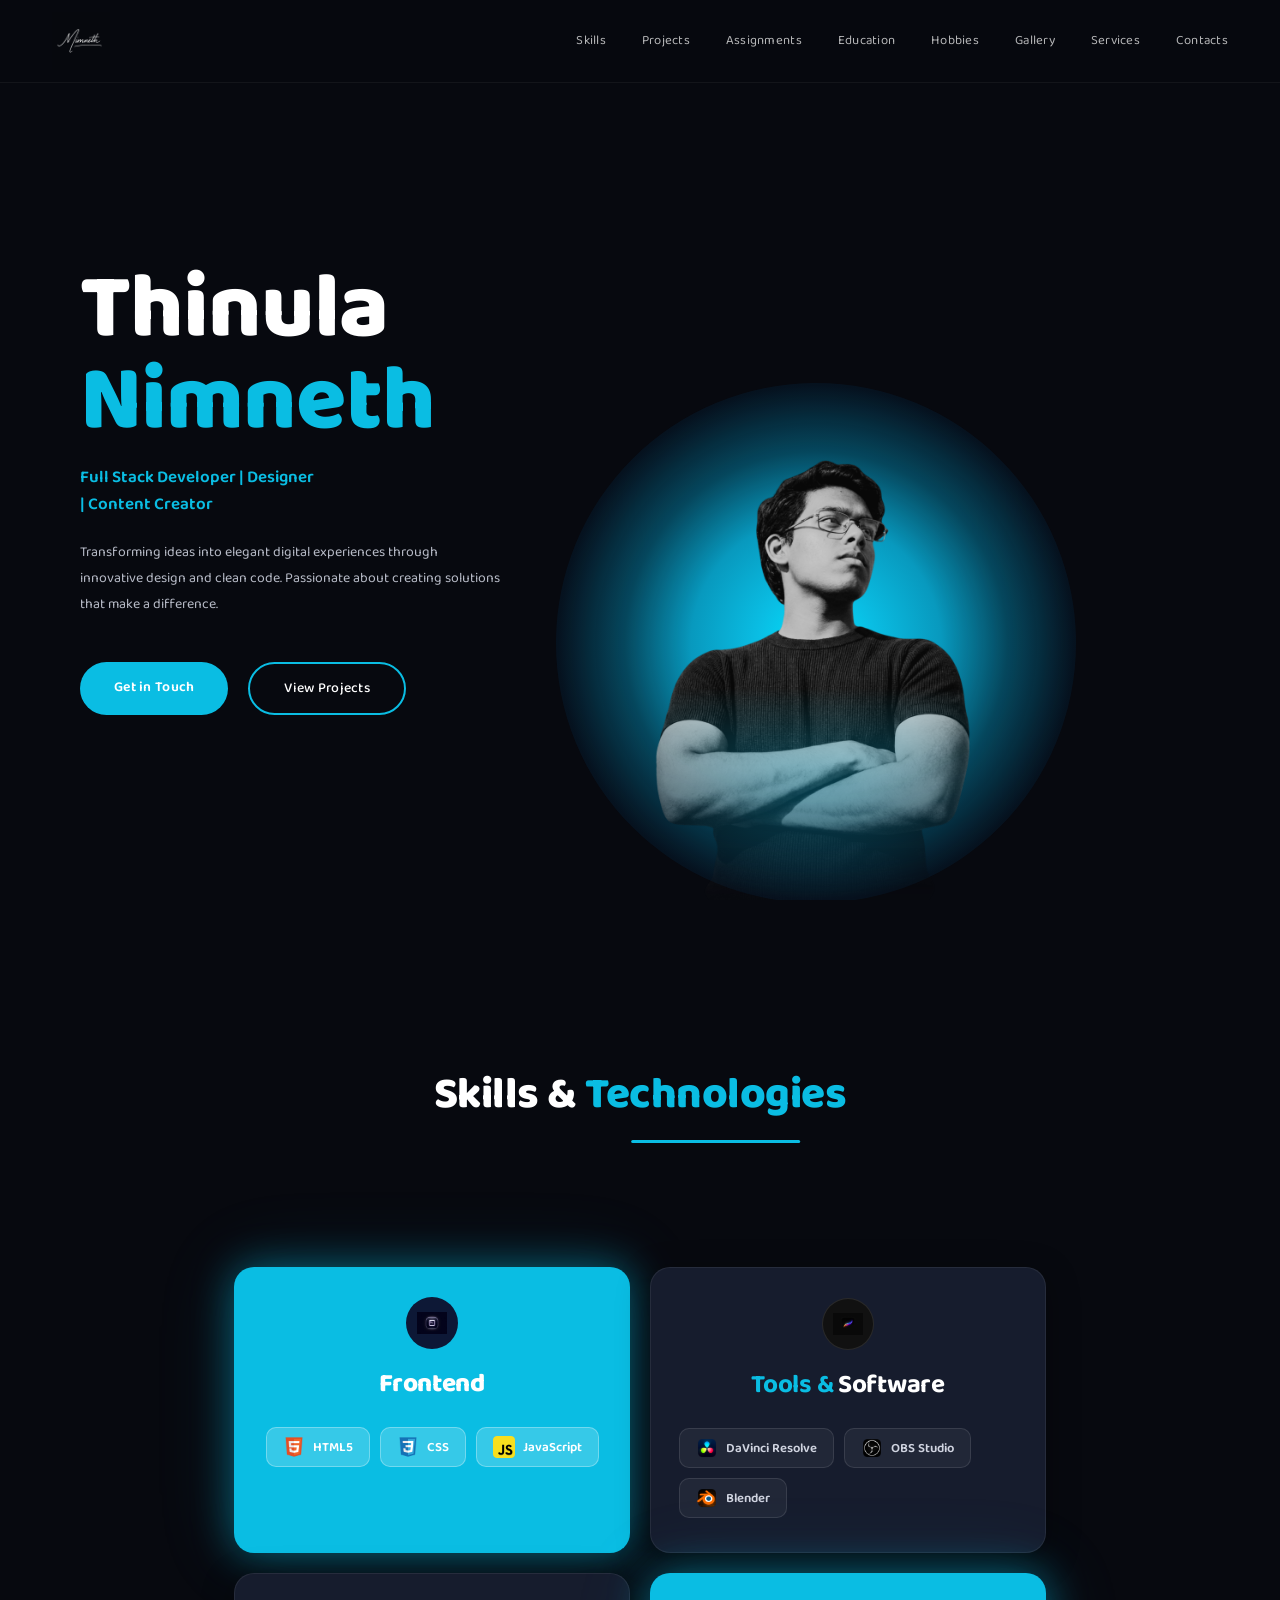
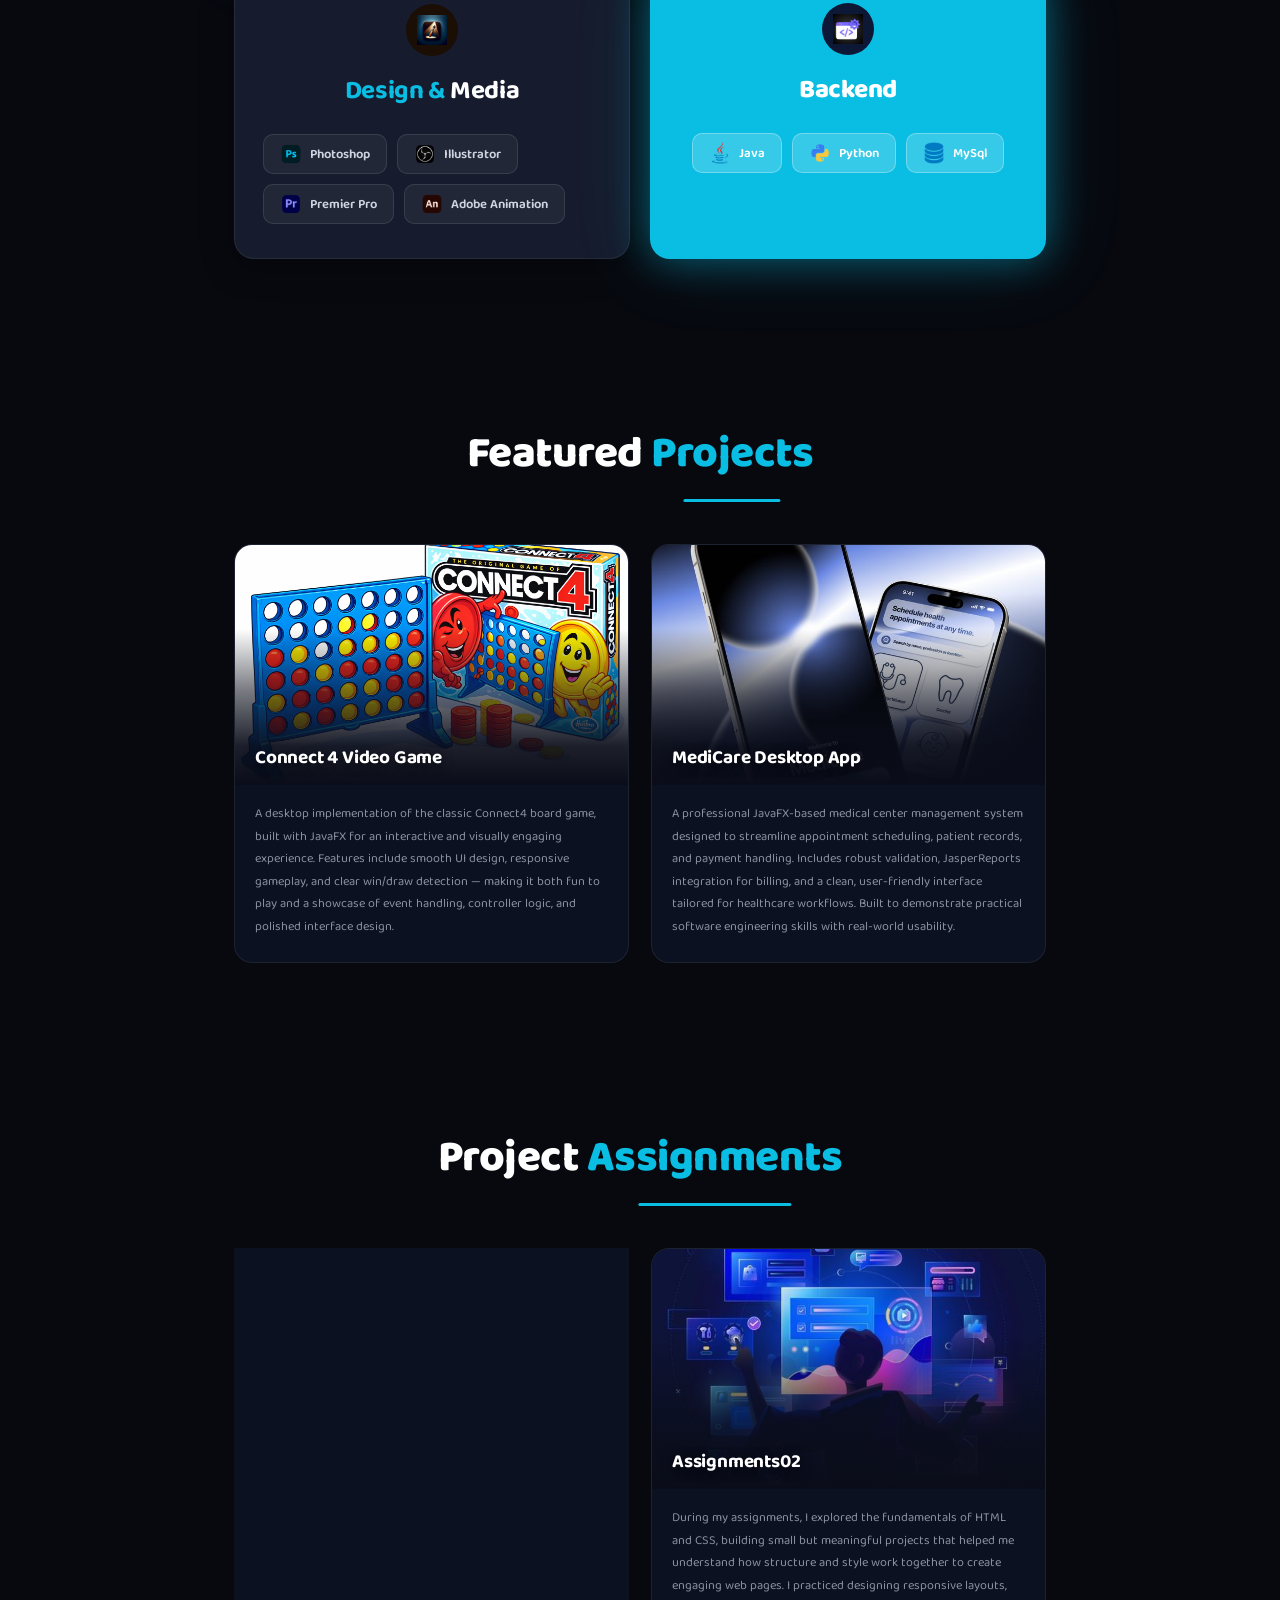
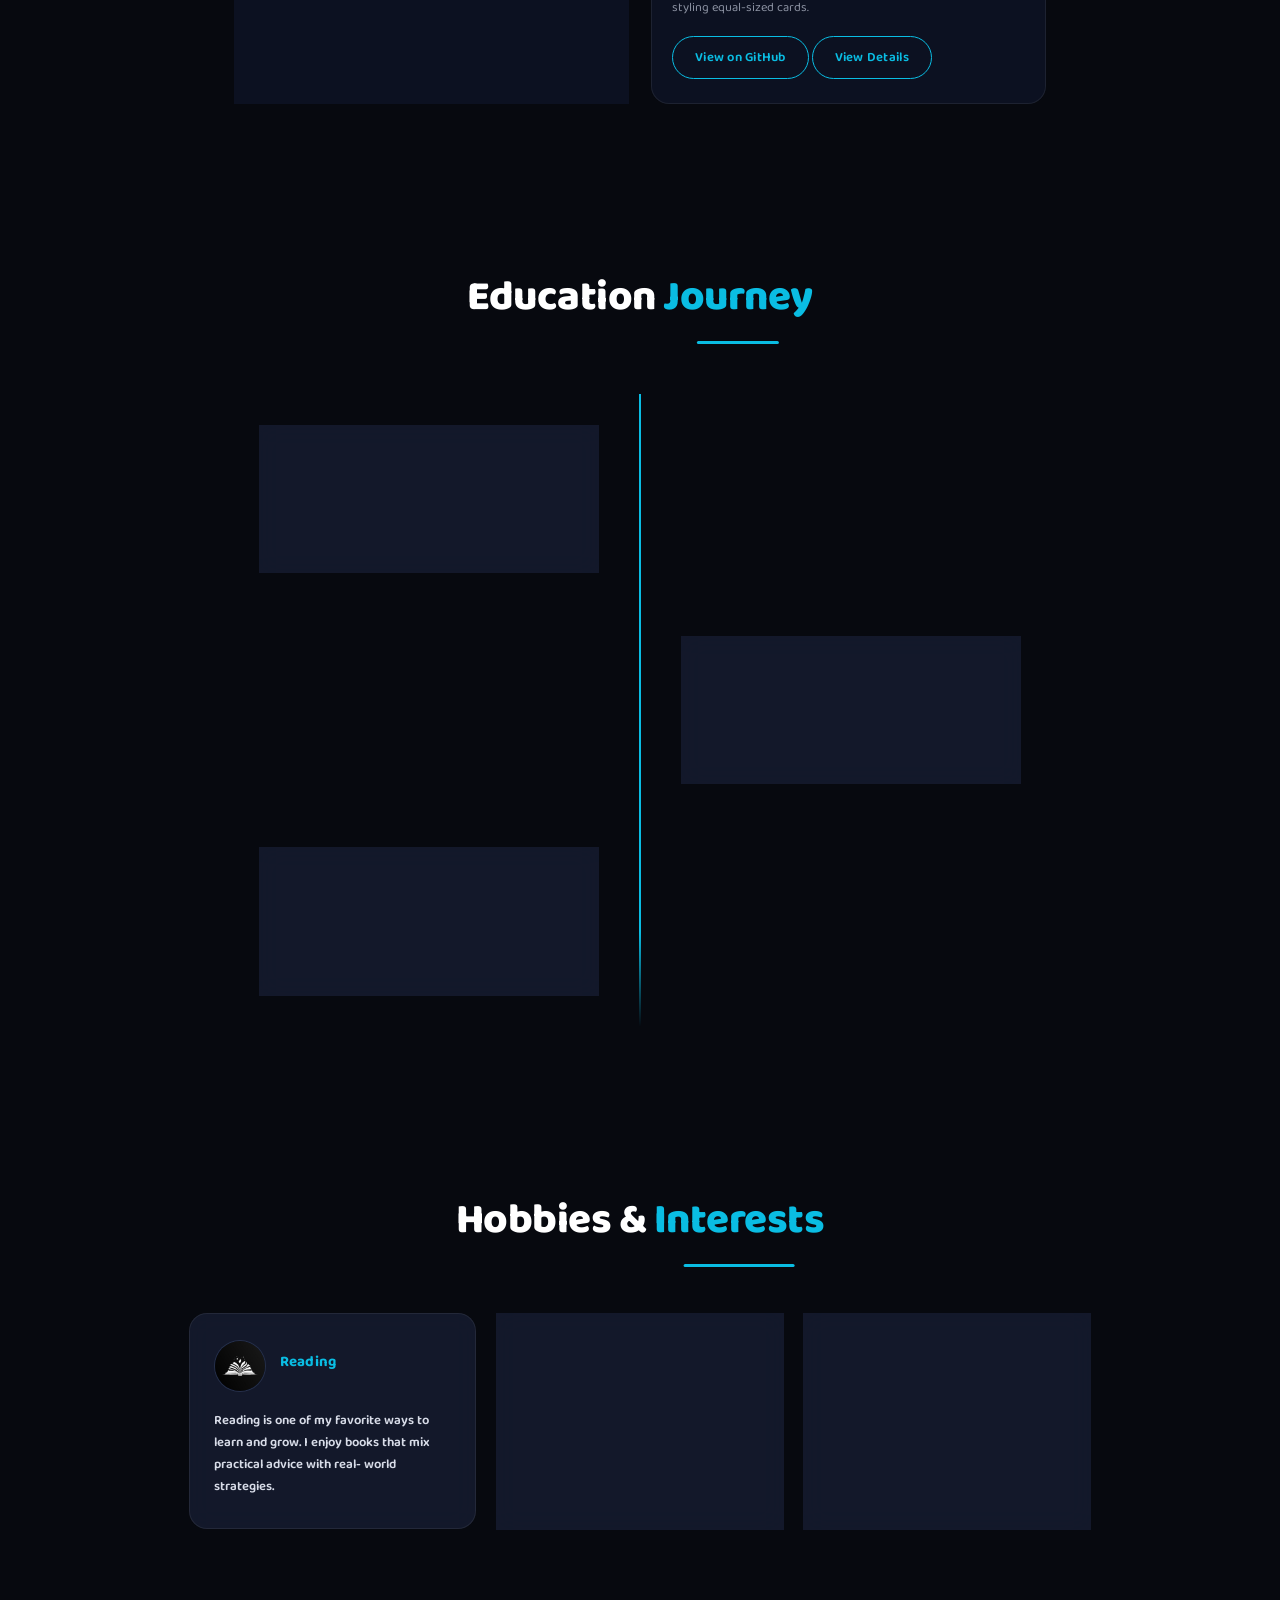
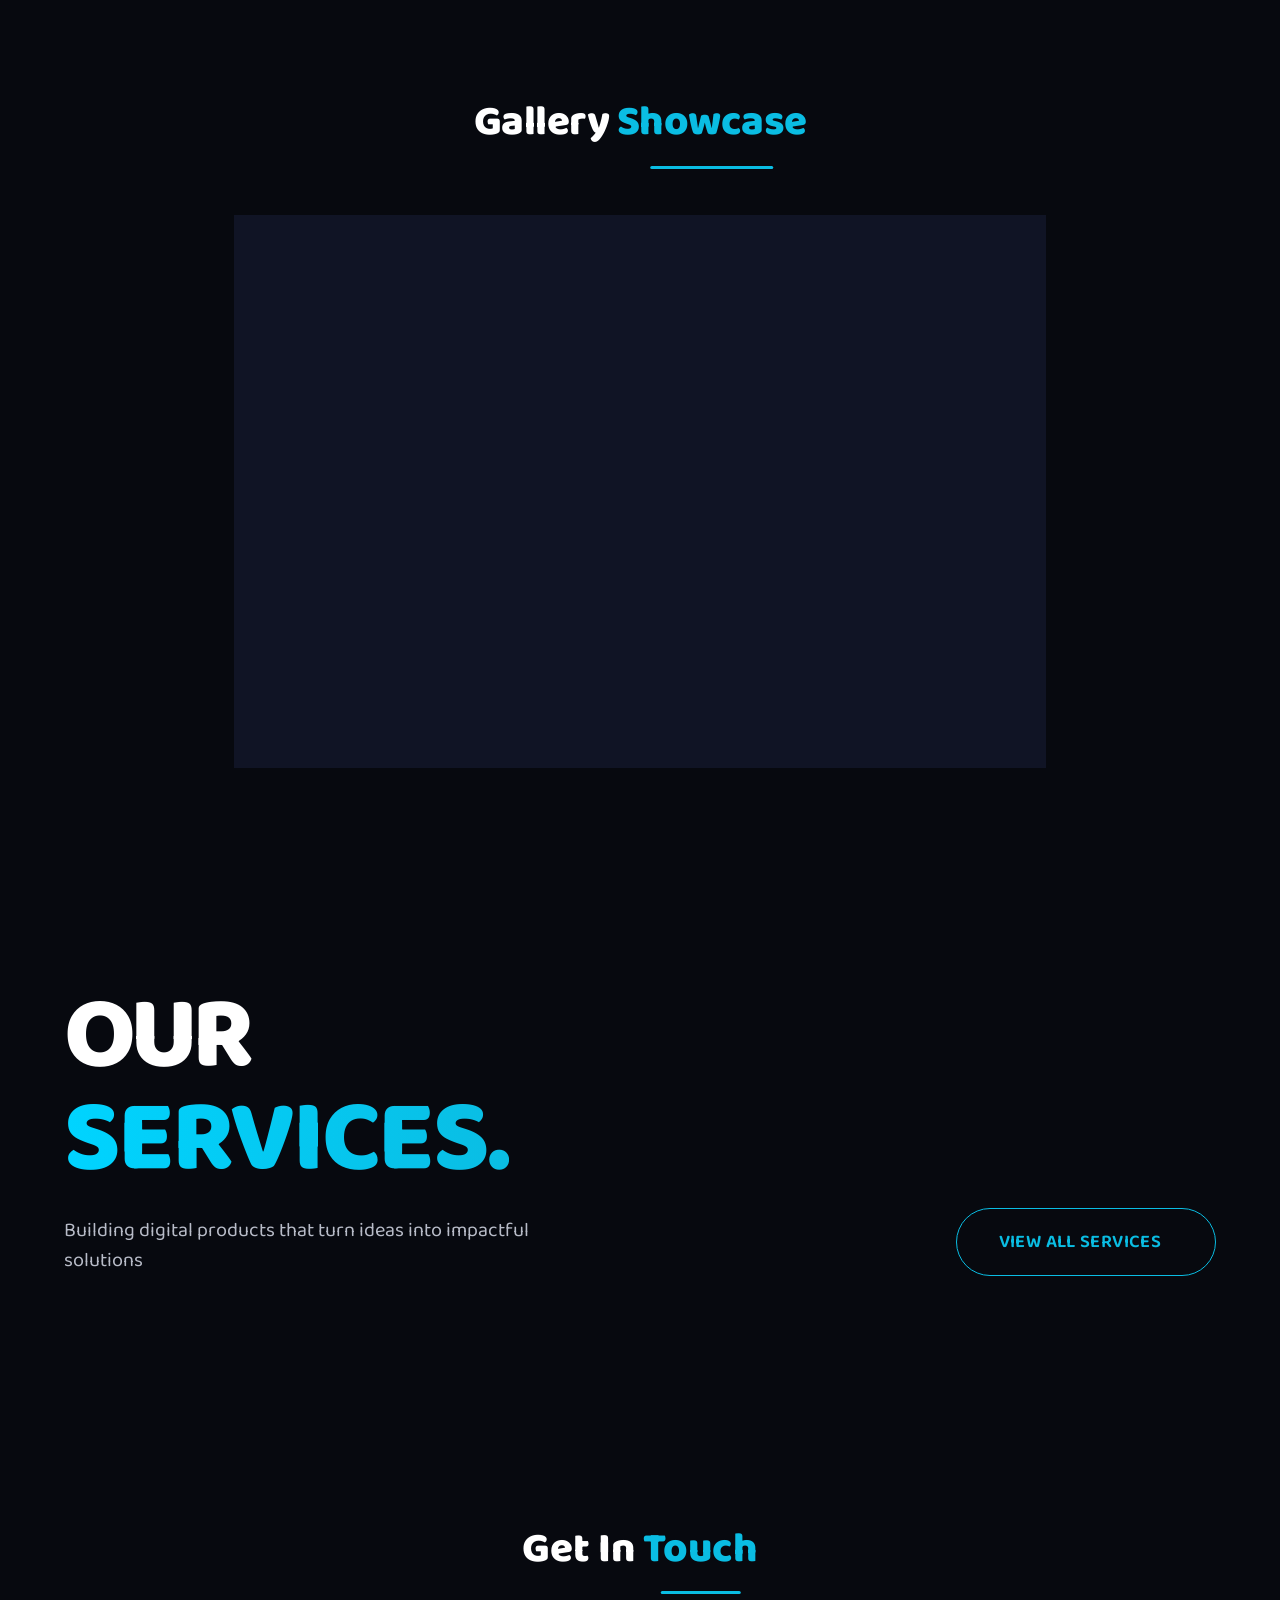
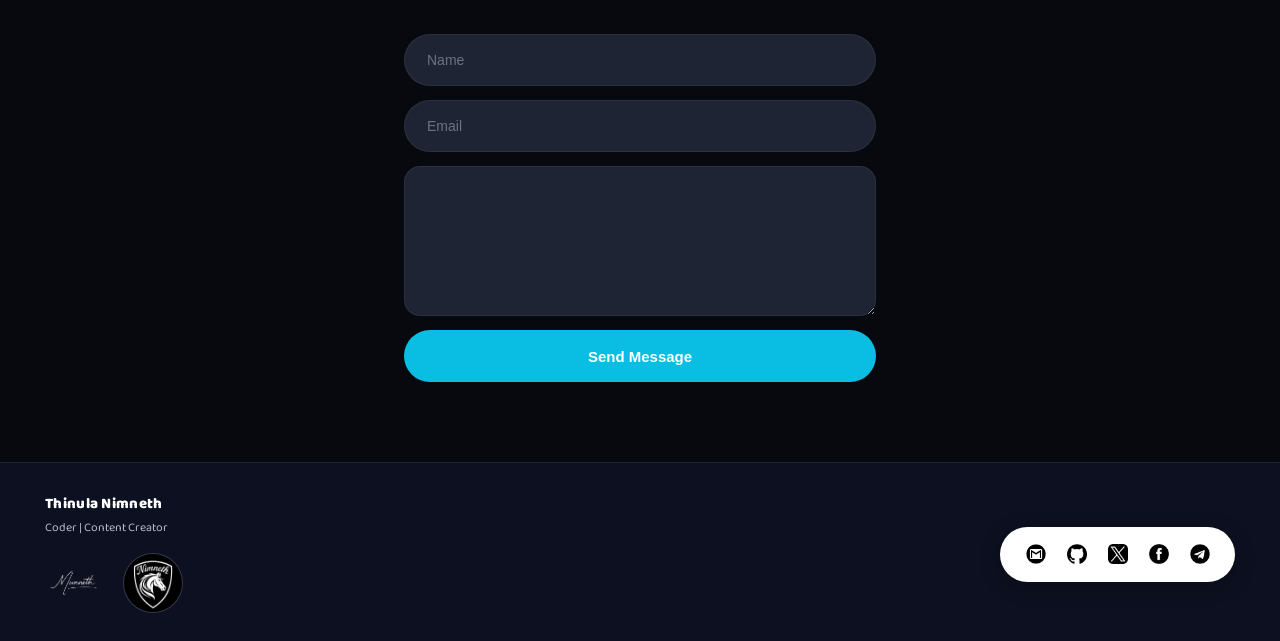
==== commit 68b28ec9: "assignment update" ====
--- a/index.html
+++ b/index.html
@@ -388,7 +388,7 @@
           View on GitHub
         </a>  
 
-        <a href="assignment-details.html" class="assignment-btn">
+        <a href="assignment_details02.html" class="assignment-btn">
         View Details
       </a>
       </div>
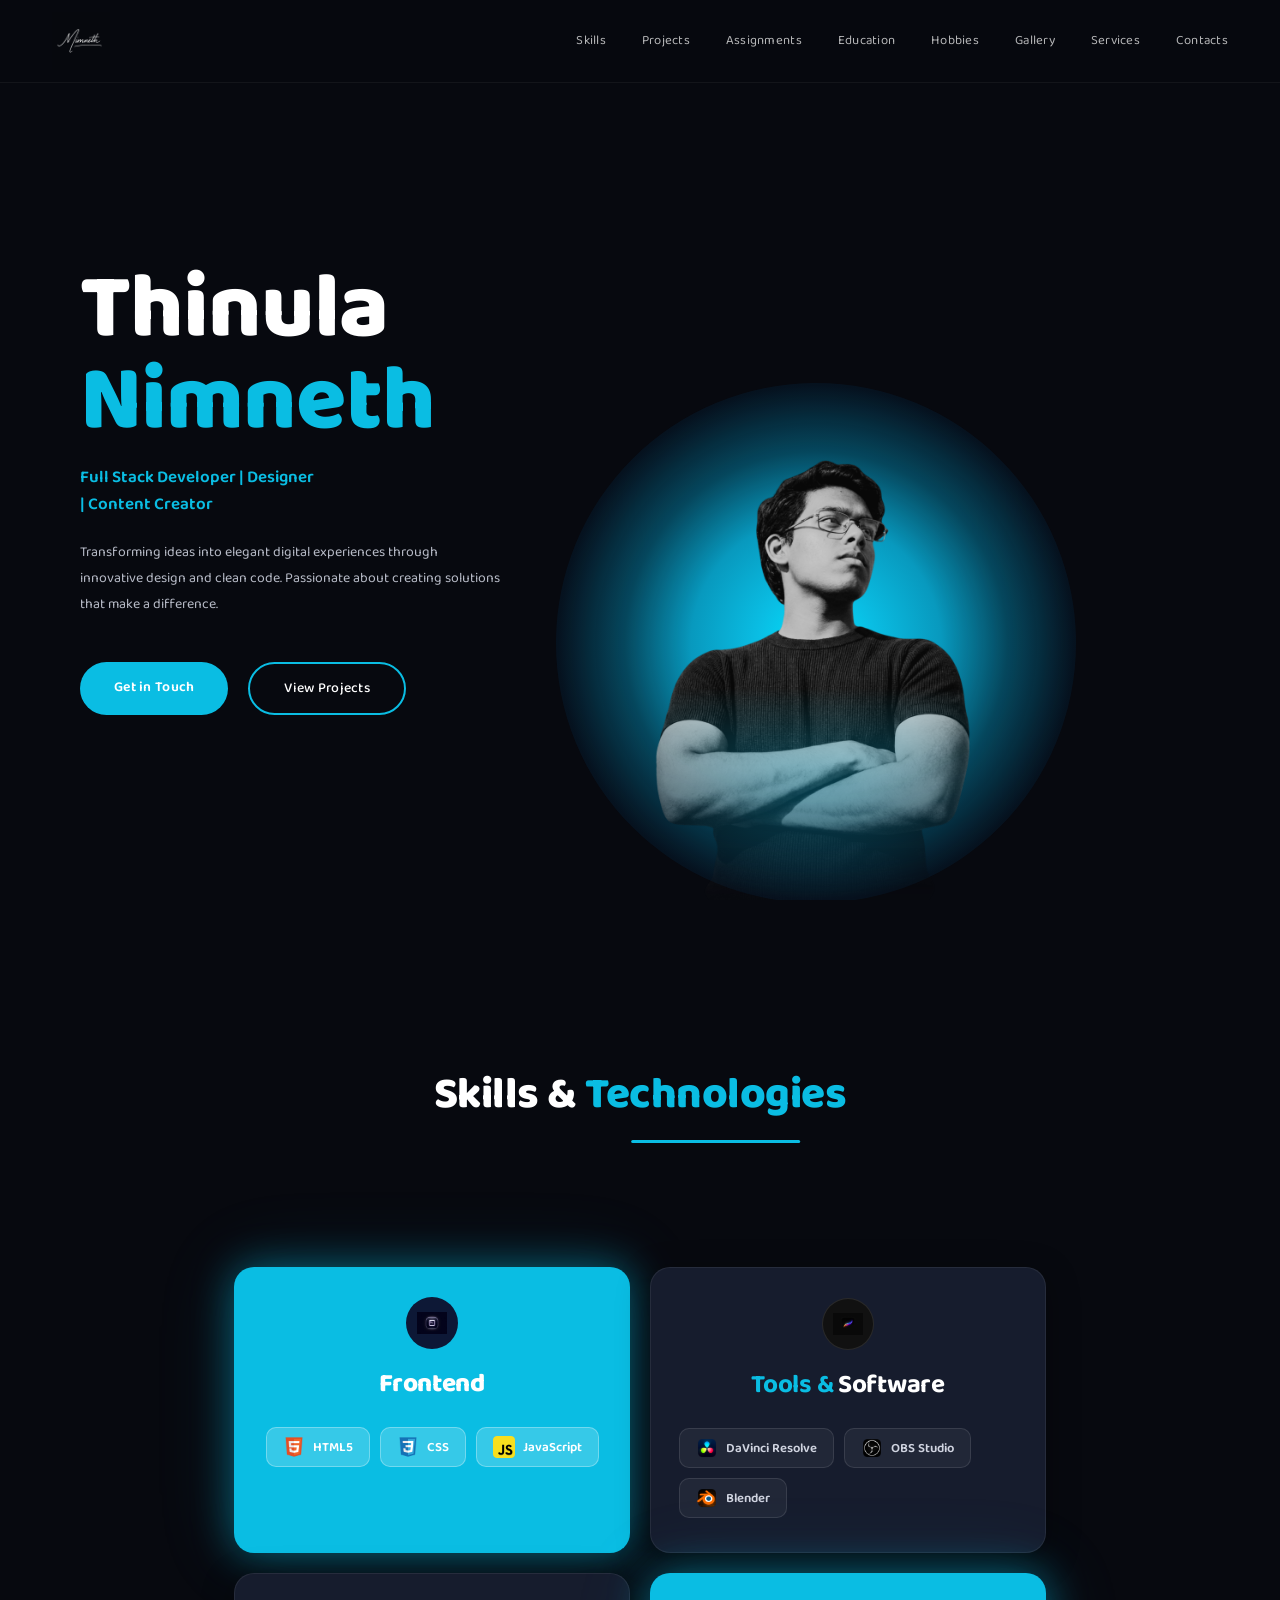
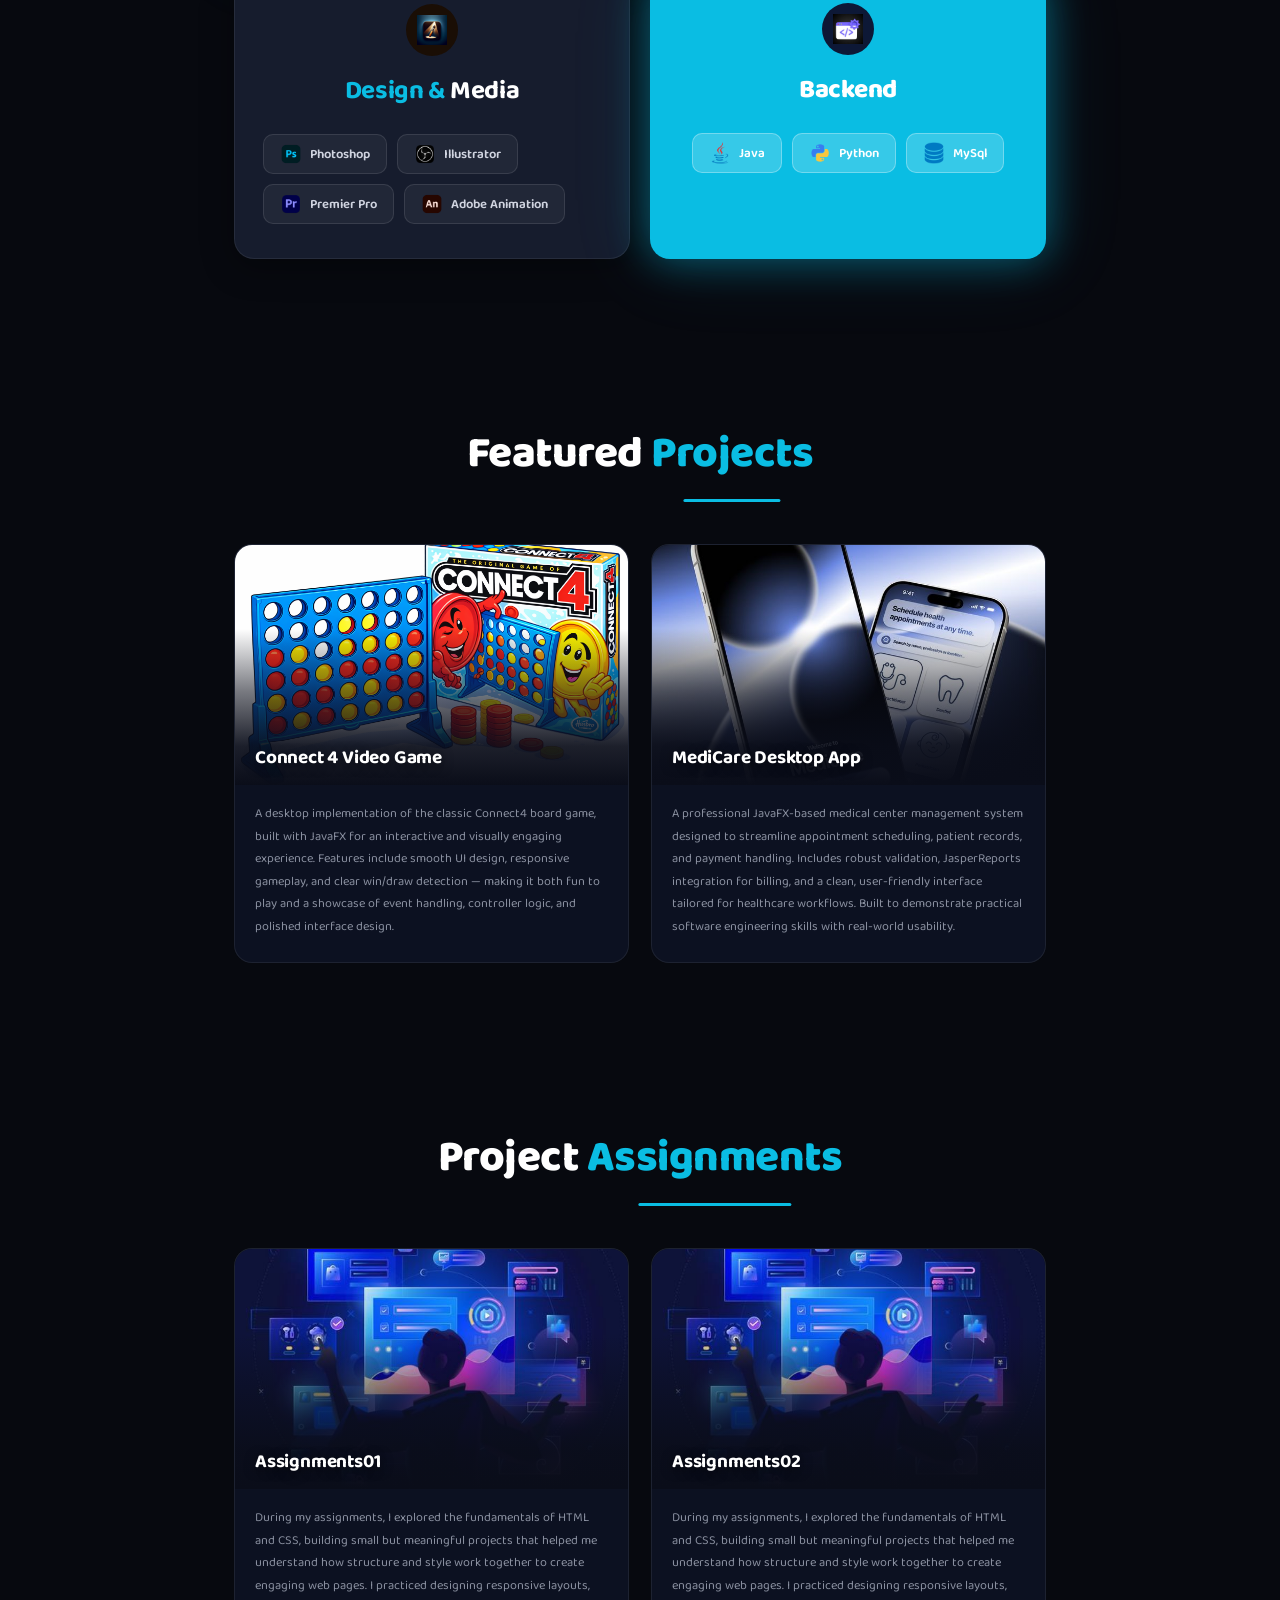
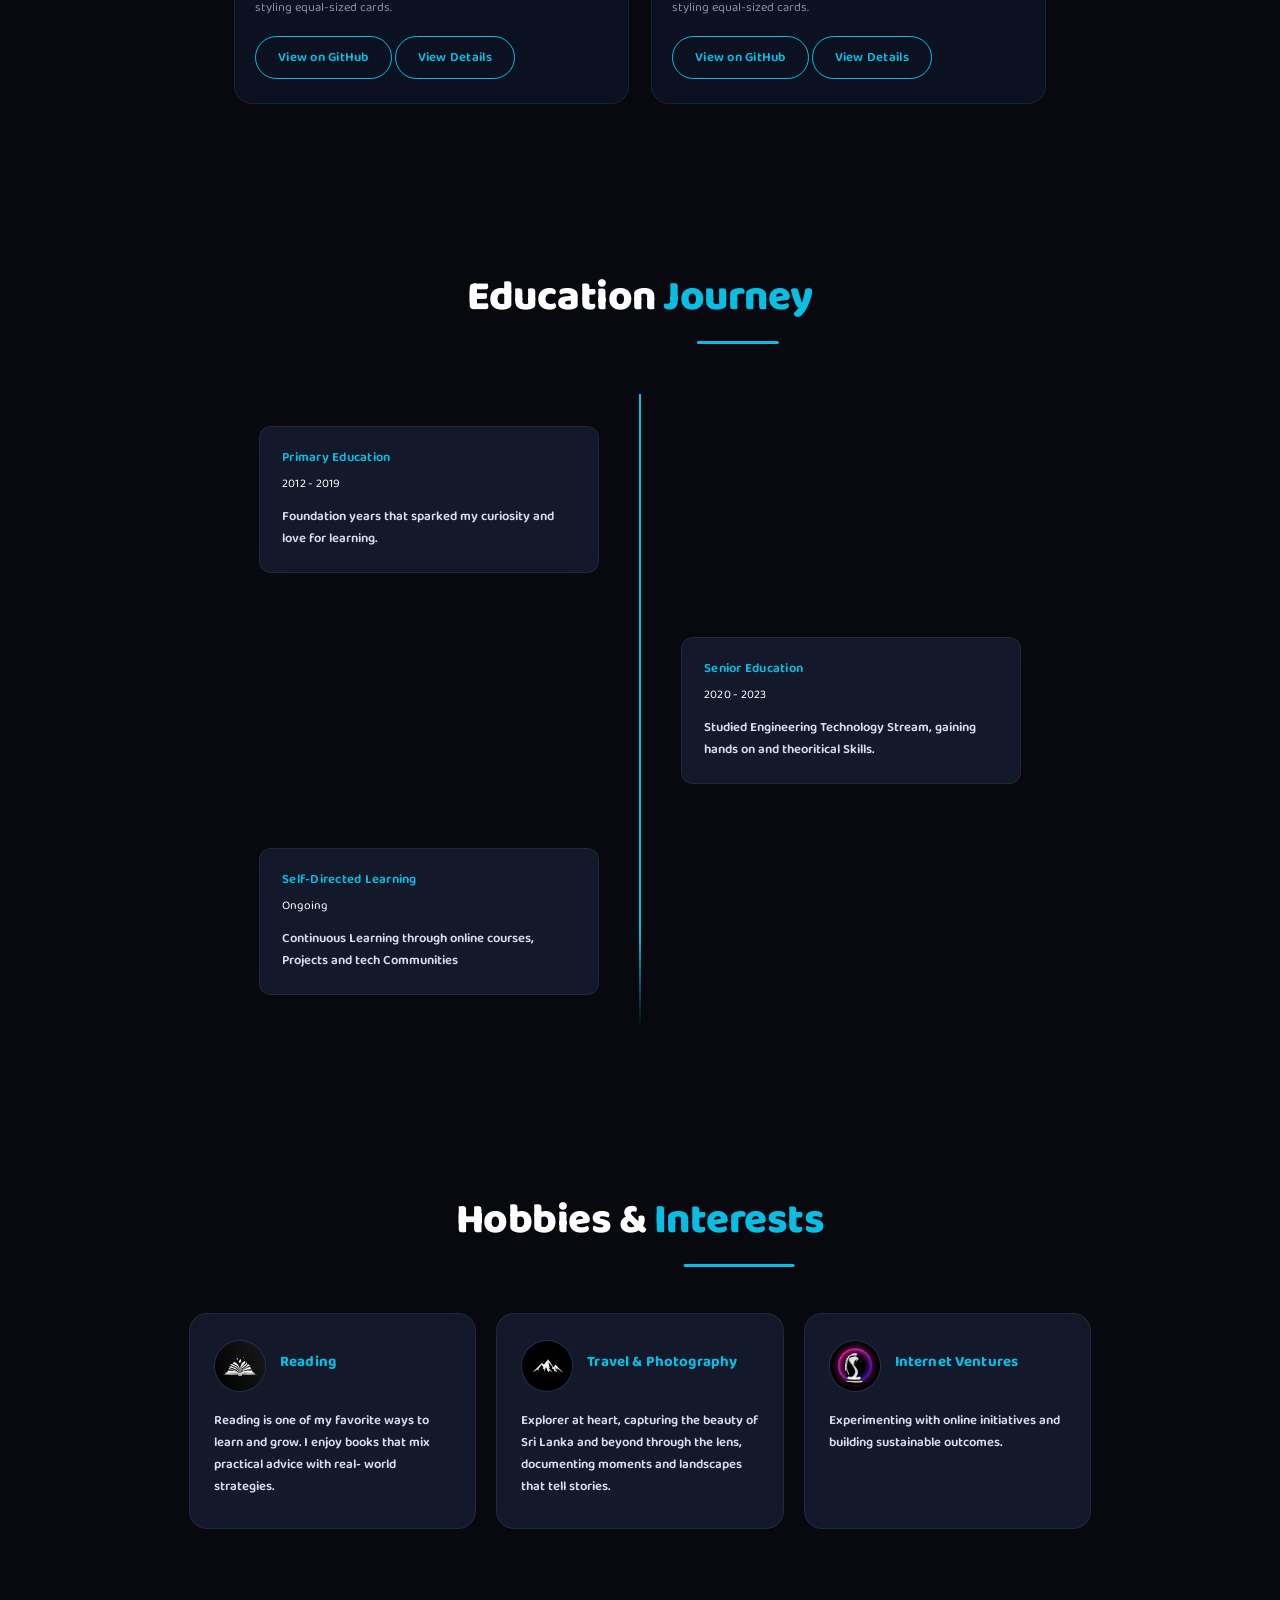
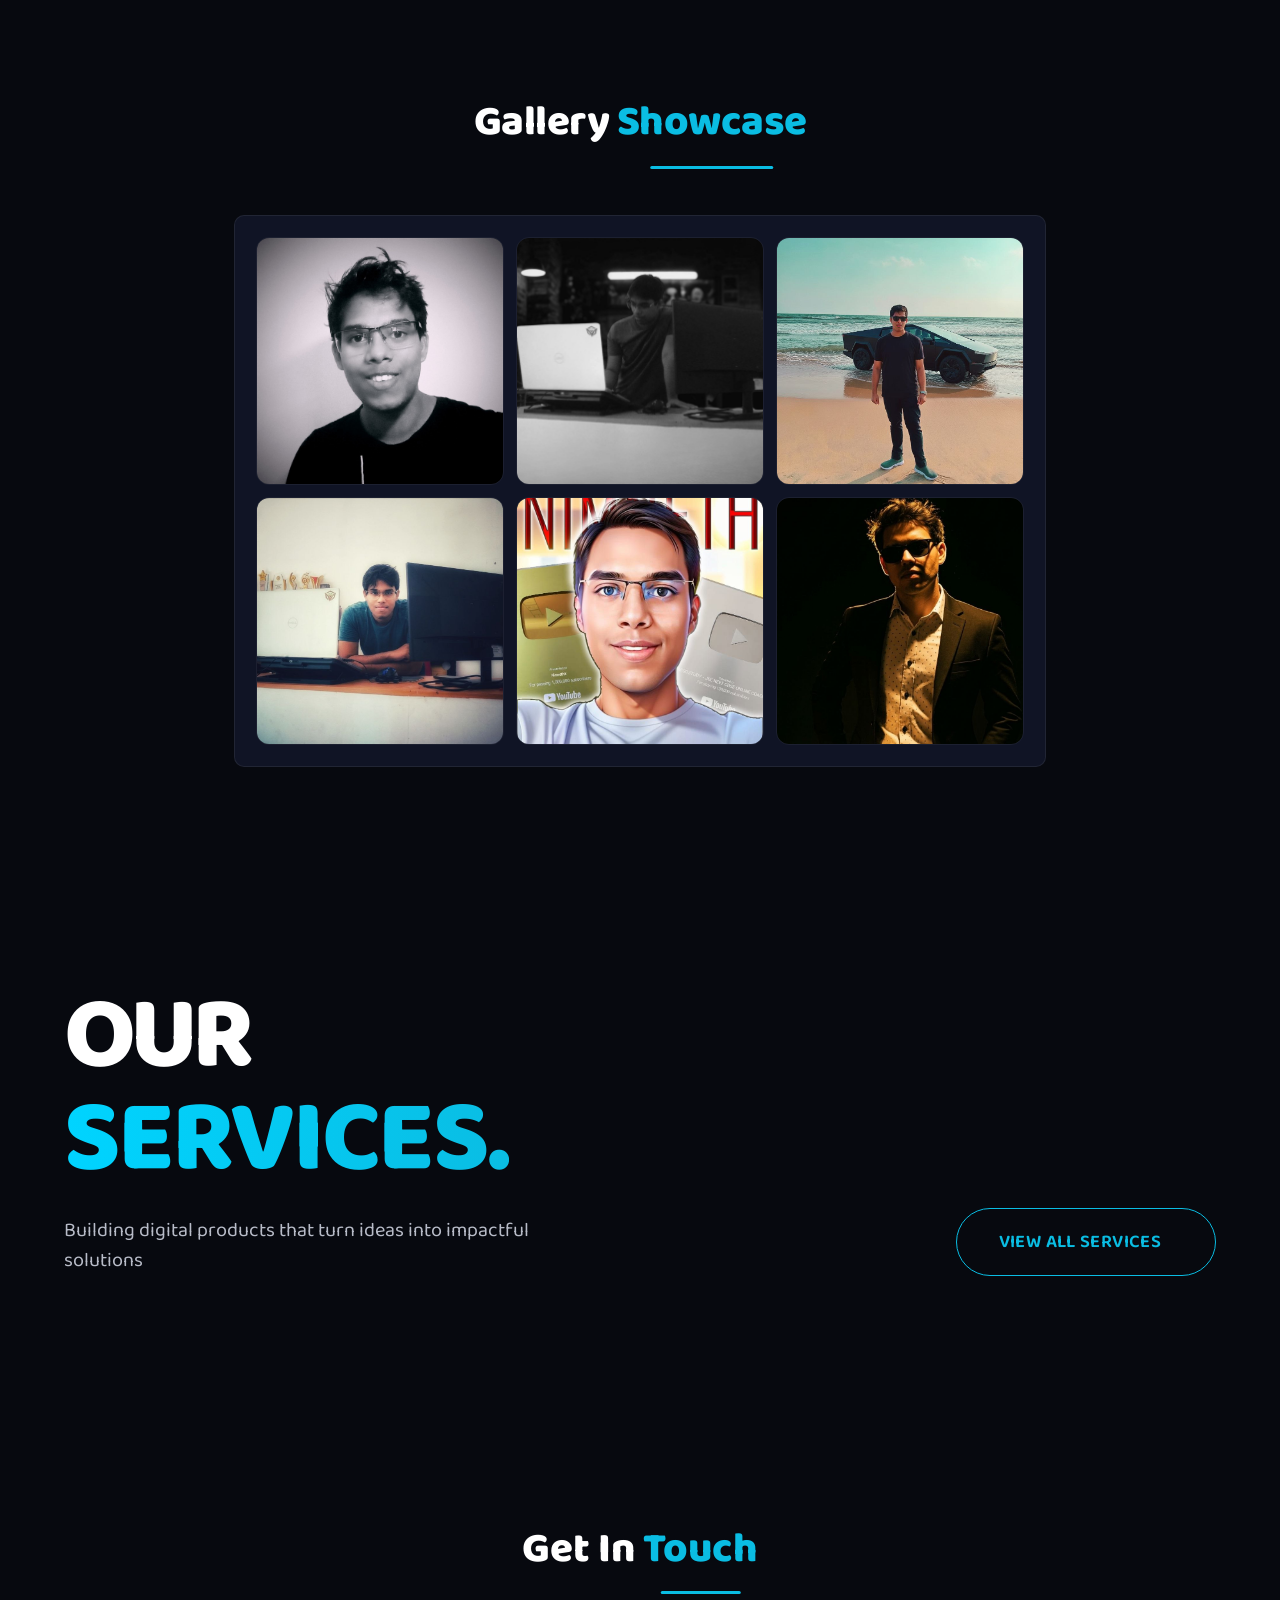
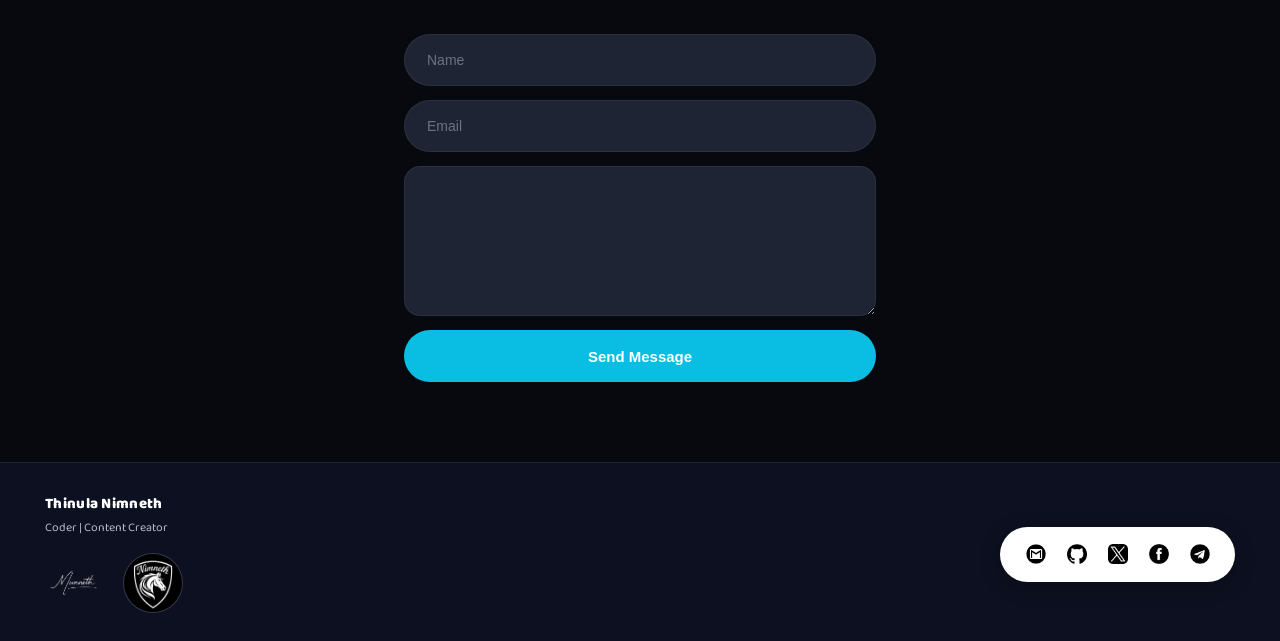
==== commit d56f3908: "gallery update" ====
--- a/index.html
+++ b/index.html
@@ -559,27 +559,27 @@
     <div class="gallery-grid">
 
       <div class="gal-cell">
-        <img src="assets/beast.jpg" alt="gallery_image" class="imageReveal">
+        <img src="assets/galleryImages/img05Prof.jpg" alt="gallery_image" class="imageReveal">
       </div>
 
       <div class="gal-cell">
-        <img src="assets/beast.jpg" alt="gallery_image" class="imageReveal">
+        <img src="assets/galleryImages/img06Batman.jpg" alt="gallery_image" class="imageReveal">
       </div>
 
       <div class="gal-cell">
-        <img src="assets/beast.jpg" alt="gallery_image" class="imageReveal"> 
+        <img src="assets/galleryImages/img04Tesla.jpg" alt="gallery_image" class="imageReveal"> 
       </div>
 
       <div class="gal-cell">
-        <img src="assets/beast.jpg" alt="gallery_image" class="imageReveal">
+        <img src="assets/galleryImages/img03Desk.jpg" alt="gallery_image" class="imageReveal">
       </div>
 
       <div class="gal-cell">
-        <img src="assets/beast.jpg" alt="gallery_image" class="imageReveal">
+        <img src="assets/galleryImages/img02YT.jpg" alt="gallery_image" class="imageReveal">
       </div>
 
       <div class="gal-cell">
-        <img src="assets/beast.jpg" alt="gallery_image" class="imageReveal">
+        <img src="assets/galleryImages/img01.jpg" alt="gallery_image" class="imageReveal">
       </div>
 
     </div>
--- a/style.css
+++ b/style.css
@@ -2006,6 +2006,7 @@
 
 
 .services-highlights{
+  
   background: linear-gradient(90deg, #00d4ff, var(--cyan));
   -webkit-background-clip: text;
   -webkit-text-fill-color: transparent;
@@ -2163,6 +2164,21 @@
   --card-bg: rgba(14, 19, 36, 0.9);
 }
 
+
+.video-link {
+  color: #0abde3;             
+  text-decoration: none;    
+  transition: color 0.3s ease;
+}
+
+.video-link:hover {
+  color: lightblue;        
+}
+
+
+
+
+
 .details-body {
   background-color: var(--bg-dark);
   font-family: 'Inter', sans-serif;
